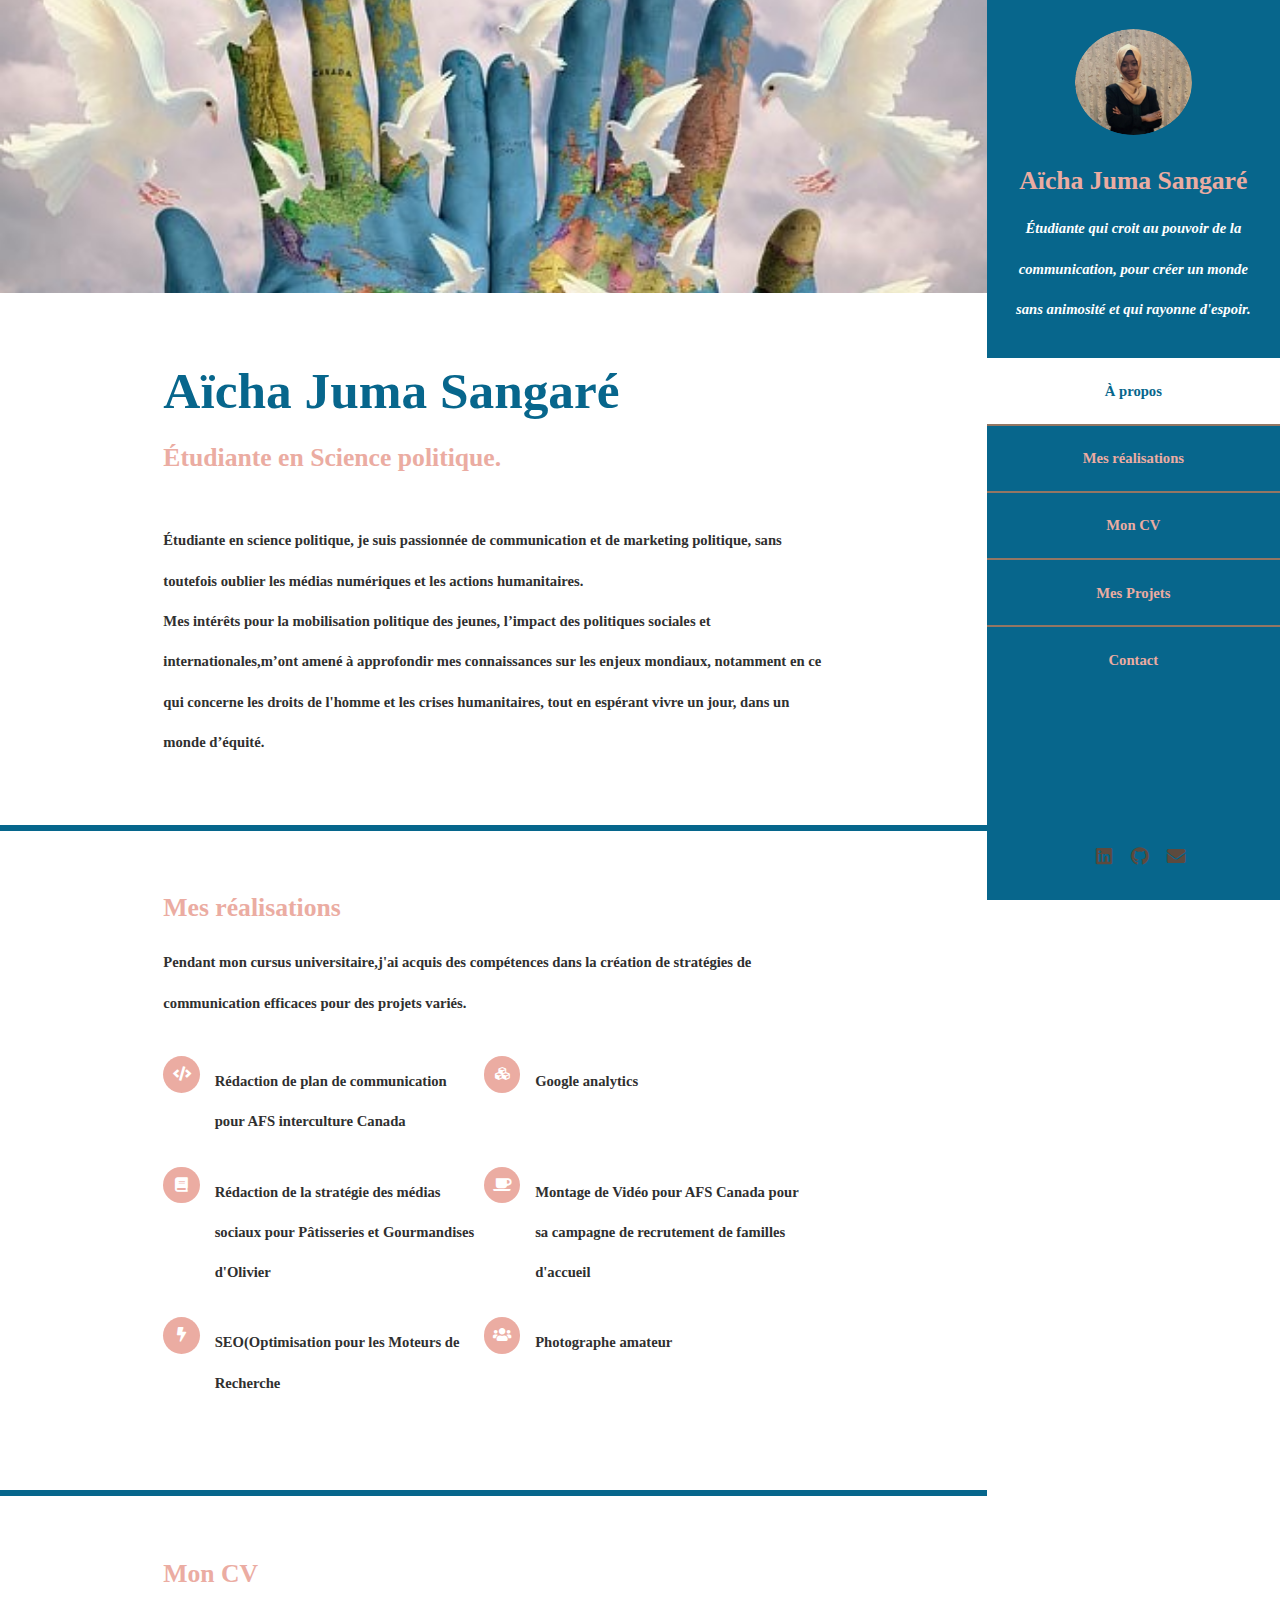
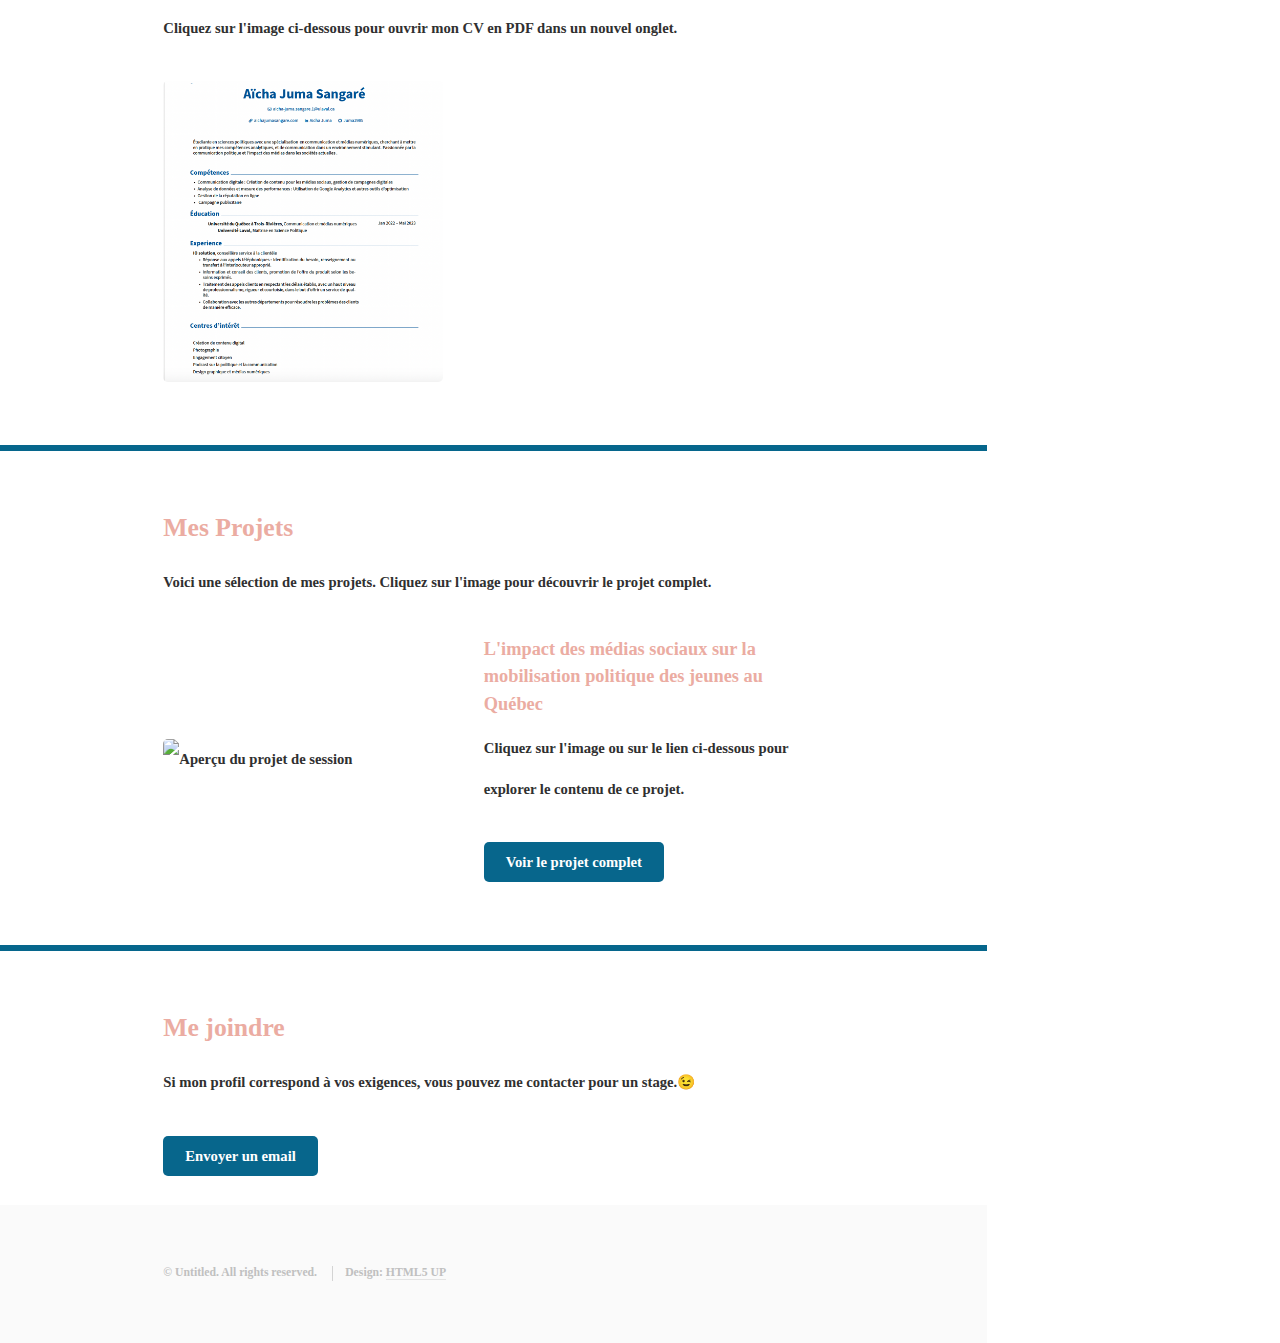
==== index.html @ 976abaf6 "Mise à jour" ====
<!doctype html>
<!--
	Read Only by HTML5 UP
	html5up.net | @ajlkn
	Free for personal and commercial use under the CCA 3.0 license (html5up.net/license)
-->
<html>
  <head>
    <title>Aïcha Juma</title>
    <meta charset="utf-8" />
    <meta
      name="viewport"
      content="width=device-width, initial-scale=1, user-scalable=no"
    />
    <link rel="stylesheet" href="assets/css/main.css" />
  </head>
  <body class="is-preload">
    <!-- Header -->
    <section id="header">
      <header>
        <span class="image avatar"><img src="images/Aicha.jpg"/>
         </span>

        <h1 id="logo"><a href="#">Aïcha Juma Sangaré</a></h1>
        <p>
          Étudiante qui croit au pouvoir de la communication, pour créer un monde sans animosité et qui rayonne d'espoir.<br />
          
        </p>
      </header>
      <nav id="nav">
        <ul>
          <li><a href="#one" class="active">À propos</a></li>
          <li><a href="#two">Mes réalisations</a></li>
          <li><a href="#three">Mon CV</a></li>
          <li><a href="#projets">Mes Projets</a></li>
          <li><a href="#four">Contact</a></li>
        </ul>
      </nav>
      <footer>
        <ul class="icons">
          <li>
            <!-- Vous pouvez mettre en hyperlien vos reseaux sociaux en modifiant la valeur de href-->
            
          <li>
            <a href="http://linkedin.com/in/aicha-juma-349846164" class="icon brands fa-linkedin"
              ><span class="label">LinkedIn</span></a
            >
          </li>
          <li>
            <a href="https://github.com/Juma2985"class="icon brands fa-github"
              ><span class="label">Github</span></a
            >
          </li>
          <li>
            <a href="#" class="icon solid fa-envelope"
              ><span class="label">Email</span></a
            >
          </li>
        </ul>
      </footer>
    </section>

    <!-- Wrapper -->
    <div id="wrapper">
      <!-- Main -->
      <div id="main">
        <!-- One -->
        <section id="one">
          <div class="image main" data-position="center">
            <img src="images/espoir.jpg" alt="" />
          </div>
          <div class="container">
            <header class="major">
              <h2>Aïcha Juma Sangaré</h2>
              <p>Étudiante en Science politique.</p>
            </header>
            <p>
            Étudiante en science politique, je suis passionnée de communication et de marketing politique, sans toutefois oublier les médias numériques et les actions humanitaires.<br/>
          Mes intérêts pour la mobilisation politique des jeunes, l’impact des politiques sociales et internationales,m’ont amené à approfondir mes connaissances sur les enjeux mondiaux, notamment en ce qui concerne les droits de l'homme et les crises humanitaires, tout en espérant vivre un jour, dans un monde d’équité.
            
            </p>
          </div>
        </section>

        <!-- Two -->
        <section id="two">
          <div class="container">
            <h3>Mes réalisations</h3>
            <p>
              Pendant mon cursus universitaire,j'ai acquis des compétences dans la création de stratégies de communication efficaces pour des projets variés.
            </p>
            <ul class="feature-icons">
              <li class="icon solid fa-code">
                 Rédaction de plan de communication pour AFS interculture Canada
              </li>
              <li class="icon solid fa-cubes">
                Google analytics
              </li>
              <li class="icon solid fa-book">
                Rédaction de la stratégie des médias sociaux pour Pâtisseries et Gourmandises d'Olivier
              </li>
              <li class="icon solid fa-coffee"> Montage de Vidéo pour AFS Canada pour sa campagne de recrutement de familles d'accueil
              </li></li>
              <li class="icon solid fa-bolt">SEO(Optimisation pour les Moteurs de Recherche</li>
              <li class="icon solid fa-users">Photographe amateur</li>
            </ul>
          </div>
        </section>

        <!-- Three -->
        <section id="three">
          <div class="container">
            <h3>Mon CV</h3>
            <p>
            Cliquez sur l'image ci-dessous pour ouvrir mon CV en PDF dans un nouvel onglet.
            </p>
            <div class="features">
              <article>
                <a href="images/CV_aich.pdf" target="_blank" class="image"
                  ><img src="images/Cv.png"/>
                </a>
                <div class="inner">
                  <h4></h4>
                  <p>
                   </p> 
                </div>
              </article>
            </div>
          </div>
        </section>
        <!-- Mes projets -->
<section id="projets">
  <div class="container">
    <h3>Mes Projets</h3>
    <p>
      Voici une sélection de mes projets. Cliquez sur l'image pour découvrir le projet complet.
    </p>
    <div class="features">
      <article>
        <!-- Aperçu du projet en image -->
        <a href="projet_session/projet.html" class="image" target="_blank">
          <img src="projet_session/projet.png" alt="Aperçu du projet de session" />
        </a>
        <div class="inner">
          <h4>L'impact des médias sociaux sur la mobilisation politique des jeunes au Québec</h4>
          <p>
            Cliquez sur l'image ou sur le lien ci-dessous pour explorer le contenu de ce projet.
          </p>
          <!-- Lien direct vers le projet -->
          <p>
            <a href="projet_session/projet.html" target="_blank" class="button primary">
              Voir le projet complet
            </a>
          </p>
        </div>
      </article>
    </div>
  </div>
</section>
        

        <!-- Four -->
        <section id="four">
          <div class="container">
            <h3>Me joindre</h3>
            <p>
               Si mon profil correspond à vos exigences, vous pouvez me contacter pour un stage.😉
            </p>
            <div class="row gtr-uniform">
              <div class="col-12">
                <!-- Vous pouvez mettre votre email ici au lieu de your-email@example.com -->
                <a
                  href="mailto:aichajumasangare@outlook.com?subject=Sujet&body=Votre message ici."
                  class="button primary"
                >
                  Envoyer un email
                </a>
              </div>
            </div>
          </div>
        </section>
        <!-- Five -->
        <!-- -->
      </div>

      <!-- Footer -->
      <section id="footer">
        <div class="container">
          <ul class="copyright">
            <li>&copy; Untitled. All rights reserved.</li>
            <li>Design: <a href="http://html5up.net">HTML5 UP</a></li>
          </ul>
        </div>
      </section>
    </div>

    <!-- Scripts -->
    <script src="assets/js/jquery.min.js"></script>
    <script src="assets/js/jquery.scrollex.min.js"></script>
    <script src="assets/js/jquery.scrolly.min.js"></script>
    <script src="assets/js/browser.min.js"></script>
    <script src="assets/js/breakpoints.min.js"></script>
    <script src="assets/js/util.js"></script>
    <script src="assets/js/main.js"></script>
  </body>
</html>
---- assets/css/main.css ----
@import url("fontawesome-all.min.css");
@import url("https://fonts.googleapis.com/css?family=Lato:400,400italic,700,700italic|Source+Code+Pro:400");

/*
	Read Only by HTML5 UP
	html5up.net | @ajlkn
	Free for personal and commercial use under the CCA 3.0 license (html5up.net/license)
*/

html,
body,
div,
span,
applet,
object,
iframe,
h1,
h2,
h3,
h4,
h5,
h6,
p,
blockquote,
pre,
a,
abbr,
acronym,
address,
big,
cite,
code,
del,
dfn,
em,
img,
ins,
kbd,
q,
s,
samp,
small,
strike,
strong,
sub,
sup,
tt,
var,
b,
u,
i,
center,
dl,
dt,
dd,
ol,
ul,
li,
fieldset,
form,
label,
legend,
table,
caption,
tbody,
tfoot,
thead,
tr,
th,
td,
article,
aside,
canvas,
details,
embed,
figure,
figcaption,
footer,
header,
hgroup,
menu,
nav,
output,
ruby,
section,
summary,
time,
mark,
audio,
video {
  margin: 0;
  padding: 0;
  border: 0;
  font-size: 100%;
  font: inherit;
  vertical-align: baseline;
}

article,
aside,
details,
figcaption,
figure,
footer,
header,
hgroup,
menu,
nav,
section {
  display: block;
}

body {
  line-height: 1;
}

ol,
ul {
  list-style: none;
}

blockquote,
q {
  quotes: none;
}

blockquote:before,
blockquote:after,
q:before,
q:after {
  content: "";
  content: none;
}

table {
  border-collapse: collapse;
  border-spacing: 0;
}

body {
  -webkit-text-size-adjust: none;
}

mark {
  background-color: transparent;
  color: inherit;
}

input::-moz-focus-inner {
  border: 0;
  padding: 0;
}

input,
select,
textarea {
  -moz-appearance: none;
  -webkit-appearance: none;
  -ms-appearance: none;
  appearance: none;
}

/* Basic */

html {
  box-sizing: border-box;
}

*,
*:before,
*:after {
  box-sizing: inherit;
}

body {
  background: #fff;
}

body.is-preload *,
body.is-preload *:before,
body.is-preload *:after {
  -moz-animation: none !important;
  -webkit-animation: none !important;
  -ms-animation: none !important;
  animation: none !important;
  -moz-transition: none !important;
  -webkit-transition: none !important;
  -ms-transition: none !important;
  transition: none !important;
}

body,
input,
select,
textarea {
  color: #303030;
  font-family: "Tangerine", cursive;
  font-size: 36pt;
  font-weight: 900;
  line-height: 2.75em;
}


a {
  -moz-transition:
    color 0.2s ease-in-out,
    border-color 0.2s ease-in-out;
  -webkit-transition:
    color 0.2s ease-in-out,
    border-color 0.2s ease-in-out;
  -ms-transition:
    color 0.2s ease-in-out,
    border-color 0.2s ease-in-out;
  transition:
    color 0.2s ease-in-out,
    border-color 0.2s ease-in-out;
  border-bottom: solid 1px #e4e4e4;
  color: inherit;
  text-decoration: none;
}

a:hover {
  border-bottom-color: transparent;
  color: #07668c !important;
}

strong,
b {
  color: #777;
  font-weight: 700;
}

em,
i {
  font-style: italic;
}

p {
  margin: 0 0 2.25em 0;
}

h1,
h2,
h3,
h4,
h5,
h6 {
  color: #EBACA2;
  font-weight: 700;
  line-height: 1em;
  margin: 0 0 0.5625em 0;
}

h1 a,
h2 a,
h3 a,
h4 a,
h5 a,
h6 a {
  border: 0;
  color: inherit;
  text-decoration: none;
}

h2 {
  font-size: 2em;
  line-height: 1.5em;
}

h3 {
  font-size: 1.75em;
  line-height: 1.5em;
}

h4 {
  font-size: 1.25em;
  line-height: 1.5em;
}

h5 {
  font-size: 0.9em;
  line-height: 1.5em;
}

h6 {
  font-size: 0.7em;
  line-height: 1.5em;
}

sub {
  font-size: 0.8em;
  position: relative;
  top: 0.5em;
}

sup {
  font-size: 0.8em;
  position: relative;
  top: -0.5em;
}

hr {
  border: 0;
  border-bottom: solid 2px #f4f4f4;
  margin: 2.25em 0;
}

hr.major {
  margin: 3.375em 0;
}

blockquote {
  border-left: solid 8px #e4e4e4;
  font-style: italic;
  margin: 0 0 2.25em 0;
  padding: 0.5em 0 0.5em 2em;
}

code {
  background: #555;
  border-radius: 5px;
  color: #fff;
  font-family: "Source Code Pro", monospace;
  font-size: 0.9em;
  margin: 0 0.25em;
  padding: 0.25em 0.65em;
}

pre {
  font-family: "Source Code Pro", monospace;
  font-size: 0.9em;
  margin: 0 0 2.25em 0;
}

pre code {
  -webkit-overflow-scrolling: touch;
  display: block;
  line-height: 1.5em;
  overflow-x: auto;
  padding: 1em 1.5em;
}

.align-left {
  text-align: left;
}

.align-center {
  text-align: center;
}

.align-right {
  text-align: right;
}

/* Row */

.row {
  display: flex;
  flex-wrap: wrap;
  box-sizing: border-box;
  align-items: stretch;
}

.row > * {
  box-sizing: border-box;
}

.row.gtr-uniform > * > :last-child {
  margin-bottom: 0;
}

.row.aln-left {
  justify-content: flex-start;
}

.row.aln-center {
  justify-content: center;
}

.row.aln-right {
  justify-content: flex-end;
}

.row.aln-top {
  align-items: flex-start;
}

.row.aln-middle {
  align-items: center;
}

.row.aln-bottom {
  align-items: flex-end;
}

.row > .imp {
  order: -1;
}

.row > .col-1 {
  width: 8.33333%;
}

.row > .off-1 {
  margin-left: 8.33333%;
}

.row > .col-2 {
  width: 16.66667%;
}

.row > .off-2 {
  margin-left: 16.66667%;
}

.row > .col-3 {
  width: 25%;
}

.row > .off-3 {
  margin-left: 25%;
}

.row > .col-4 {
  width: 33.33333%;
}

.row > .off-4 {
  margin-left: 33.33333%;
}

.row > .col-5 {
  width: 41.66667%;
}

.row > .off-5 {
  margin-left: 41.66667%;
}

.row > .col-6 {
  width: 50%;
}

.row > .off-6 {
  margin-left: 50%;
}

.row > .col-7 {
  width: 58.33333%;
}

.row > .off-7 {
  margin-left: 58.33333%;
}

.row > .col-8 {
  width: 66.66667%;
}

.row > .off-8 {
  margin-left: 66.66667%;
}

.row > .col-9 {
  width: 75%;
}

.row > .off-9 {
  margin-left: 75%;
}

.row > .col-10 {
  width: 83.33333%;
}

.row > .off-10 {
  margin-left: 83.33333%;
}

.row > .col-11 {
  width: 91.66667%;
}

.row > .off-11 {
  margin-left: 91.66667%;
}

.row > .col-12 {
  width: 100%;
}

.row > .off-12 {
  margin-left: 100%;
}

.row.gtr-0 {
  margin-top: 0;
  margin-left: 0em;
}

.row.gtr-0 > * {
  padding: 0 0 0 0em;
}

.row.gtr-0.gtr-uniform {
  margin-top: 0em;
}

.row.gtr-0.gtr-uniform > * {
  padding-top: 0em;
}

.row.gtr-25 {
  margin-top: 0;
  margin-left: -0.5em;
}

.row.gtr-25 > * {
  padding: 0 0 0 0.5em;
}

.row.gtr-25.gtr-uniform {
  margin-top: -0.5em;
}

.row.gtr-25.gtr-uniform > * {
  padding-top: 0.5em;
}

.row.gtr-50 {
  margin-top: 0;
  margin-left: -1em;
}

.row.gtr-50 > * {
  padding: 0 0 0 1em;
}

.row.gtr-50.gtr-uniform {
  margin-top: -1em;
}

.row.gtr-50.gtr-uniform > * {
  padding-top: 1em;
}

.row {
  margin-top: 0;
  margin-left: -2em;
}

.row > * {
  padding: 0 0 0 2em;
}

.row.gtr-uniform {
  margin-top: -2em;
}

.row.gtr-uniform > * {
  padding-top: 2em;
}

.row.gtr-150 {
  margin-top: 0;
  margin-left: -3em;
}

.row.gtr-150 > * {
  padding: 0 0 0 3em;
}

.row.gtr-150.gtr-uniform {
  margin-top: -3em;
}

.row.gtr-150.gtr-uniform > * {
  padding-top: 3em;
}

.row.gtr-200 {
  margin-top: 0;
  margin-left: -4em;
}

.row.gtr-200 > * {
  padding: 0 0 0 4em;
}

.row.gtr-200.gtr-uniform {
  margin-top: -4em;
}

.row.gtr-200.gtr-uniform > * {
  padding-top: 4em;
}

@media screen and (max-width: 1680px) {
  .row {
    display: flex;
    flex-wrap: wrap;
    box-sizing: border-box;
    align-items: stretch;
  }

  .row > * {
    box-sizing: border-box;
  }

  .row.gtr-uniform > * > :last-child {
    margin-bottom: 0;
  }

  .row.aln-left {
    justify-content: flex-start;
  }

  .row.aln-center {
    justify-content: center;
  }

  .row.aln-right {
    justify-content: flex-end;
  }

  .row.aln-top {
    align-items: flex-start;
  }

  .row.aln-middle {
    align-items: center;
  }

  .row.aln-bottom {
    align-items: flex-end;
  }

  .row > .imp-xlarge {
    order: -1;
  }

  .row > .col-1-xlarge {
    width: 8.33333%;
  }

  .row > .off-1-xlarge {
    margin-left: 8.33333%;
  }

  .row > .col-2-xlarge {
    width: 16.66667%;
  }

  .row > .off-2-xlarge {
    margin-left: 16.66667%;
  }

  .row > .col-3-xlarge {
    width: 25%;
  }

  .row > .off-3-xlarge {
    margin-left: 25%;
  }

  .row > .col-4-xlarge {
    width: 33.33333%;
  }

  .row > .off-4-xlarge {
    margin-left: 33.33333%;
  }

  .row > .col-5-xlarge {
    width: 41.66667%;
  }

  .row > .off-5-xlarge {
    margin-left: 41.66667%;
  }

  .row > .col-6-xlarge {
    width: 50%;
  }

  .row > .off-6-xlarge {
    margin-left: 50%;
  }

  .row > .col-7-xlarge {
    width: 58.33333%;
  }

  .row > .off-7-xlarge {
    margin-left: 58.33333%;
  }

  .row > .col-8-xlarge {
    width: 66.66667%;
  }

  .row > .off-8-xlarge {
    margin-left: 66.66667%;
  }

  .row > .col-9-xlarge {
    width: 75%;
  }

  .row > .off-9-xlarge {
    margin-left: 75%;
  }

  .row > .col-10-xlarge {
    width: 83.33333%;
  }

  .row > .off-10-xlarge {
    margin-left: 83.33333%;
  }

  .row > .col-11-xlarge {
    width: 91.66667%;
  }

  .row > .off-11-xlarge {
    margin-left: 91.66667%;
  }

  .row > .col-12-xlarge {
    width: 100%;
  }

  .row > .off-12-xlarge {
    margin-left: 100%;
  }

  .row.gtr-0 {
    margin-top: 0;
    margin-left: 0em;
  }

  .row.gtr-0 > * {
    padding: 0 0 0 0em;
  }

  .row.gtr-0.gtr-uniform {
    margin-top: 0em;
  }

  .row.gtr-0.gtr-uniform > * {
    padding-top: 0em;
  }

  .row.gtr-25 {
    margin-top: 0;
    margin-left: -0.5em;
  }

  .row.gtr-25 > * {
    padding: 0 0 0 0.5em;
  }

  .row.gtr-25.gtr-uniform {
    margin-top: -0.5em;
  }

  .row.gtr-25.gtr-uniform > * {
    padding-top: 0.5em;
  }

  .row.gtr-50 {
    margin-top: 0;
    margin-left: -1em;
  }

  .row.gtr-50 > * {
    padding: 0 0 0 1em;
  }

  .row.gtr-50.gtr-uniform {
    margin-top: -1em;
  }

  .row.gtr-50.gtr-uniform > * {
    padding-top: 1em;
  }

  .row {
    margin-top: 0;
    margin-left: -2em;
  }

  .row > * {
    padding: 0 0 0 2em;
  }

  .row.gtr-uniform {
    margin-top: -2em;
  }

  .row.gtr-uniform > * {
    padding-top: 2em;
  }

  .row.gtr-150 {
    margin-top: 0;
    margin-left: -3em;
  }

  .row.gtr-150 > * {
    padding: 0 0 0 3em;
  }

  .row.gtr-150.gtr-uniform {
    margin-top: -3em;
  }

  .row.gtr-150.gtr-uniform > * {
    padding-top: 3em;
  }

  .row.gtr-200 {
    margin-top: 0;
    margin-left: -4em;
  }

  .row.gtr-200 > * {
    padding: 0 0 0 4em;
  }

  .row.gtr-200.gtr-uniform {
    margin-top: -4em;
  }

  .row.gtr-200.gtr-uniform > * {
    padding-top: 4em;
  }
}

@media screen and (max-width: 1280px) {
  .row {
    display: flex;
    flex-wrap: wrap;
    box-sizing: border-box;
    align-items: stretch;
  }

  .row > * {
    box-sizing: border-box;
  }

  .row.gtr-uniform > * > :last-child {
    margin-bottom: 0;
  }

  .row.aln-left {
    justify-content: flex-start;
  }

  .row.aln-center {
    justify-content: center;
  }

  .row.aln-right {
    justify-content: flex-end;
  }

  .row.aln-top {
    align-items: flex-start;
  }

  .row.aln-middle {
    align-items: center;
  }

  .row.aln-bottom {
    align-items: flex-end;
  }

  .row > .imp-large {
    order: -1;
  }

  .row > .col-1-large {
    width: 8.33333%;
  }

  .row > .off-1-large {
    margin-left: 8.33333%;
  }

  .row > .col-2-large {
    width: 16.66667%;
  }

  .row > .off-2-large {
    margin-left: 16.66667%;
  }

  .row > .col-3-large {
    width: 25%;
  }

  .row > .off-3-large {
    margin-left: 25%;
  }

  .row > .col-4-large {
    width: 33.33333%;
  }

  .row > .off-4-large {
    margin-left: 33.33333%;
  }

  .row > .col-5-large {
    width: 41.66667%;
  }

  .row > .off-5-large {
    margin-left: 41.66667%;
  }

  .row > .col-6-large {
    width: 50%;
  }

  .row > .off-6-large {
    margin-left: 50%;
  }

  .row > .col-7-large {
    width: 58.33333%;
  }

  .row > .off-7-large {
    margin-left: 58.33333%;
  }

  .row > .col-8-large {
    width: 66.66667%;
  }

  .row > .off-8-large {
    margin-left: 66.66667%;
  }

  .row > .col-9-large {
    width: 75%;
  }

  .row > .off-9-large {
    margin-left: 75%;
  }

  .row > .col-10-large {
    width: 83.33333%;
  }

  .row > .off-10-large {
    margin-left: 83.33333%;
  }

  .row > .col-11-large {
    width: 91.66667%;
  }

  .row > .off-11-large {
    margin-left: 91.66667%;
  }

  .row > .col-12-large {
    width: 100%;
  }

  .row > .off-12-large {
    margin-left: 100%;
  }

  .row.gtr-0 {
    margin-top: 0;
    margin-left: 0em;
  }

  .row.gtr-0 > * {
    padding: 0 0 0 0em;
  }

  .row.gtr-0.gtr-uniform {
    margin-top: 0em;
  }

  .row.gtr-0.gtr-uniform > * {
    padding-top: 0em;
  }

  .row.gtr-25 {
    margin-top: 0;
    margin-left: -0.375em;
  }

  .row.gtr-25 > * {
    padding: 0 0 0 0.375em;
  }

  .row.gtr-25.gtr-uniform {
    margin-top: -0.375em;
  }

  .row.gtr-25.gtr-uniform > * {
    padding-top: 0.375em;
  }

  .row.gtr-50 {
    margin-top: 0;
    margin-left: -0.75em;
  }

  .row.gtr-50 > * {
    padding: 0 0 0 0.75em;
  }

  .row.gtr-50.gtr-uniform {
    margin-top: -0.75em;
  }

  .row.gtr-50.gtr-uniform > * {
    padding-top: 0.75em;
  }

  .row {
    margin-top: 0;
    margin-left: -1.5em;
  }

  .row > * {
    padding: 0 0 0 1.5em;
  }

  .row.gtr-uniform {
    margin-top: -1.5em;
  }

  .row.gtr-uniform > * {
    padding-top: 1.5em;
  }

  .row.gtr-150 {
    margin-top: 0;
    margin-left: -2.25em;
  }

  .row.gtr-150 > * {
    padding: 0 0 0 2.25em;
  }

  .row.gtr-150.gtr-uniform {
    margin-top: -2.25em;
  }

  .row.gtr-150.gtr-uniform > * {
    padding-top: 2.25em;
  }

  .row.gtr-200 {
    margin-top: 0;
    margin-left: -3em;
  }

  .row.gtr-200 > * {
    padding: 0 0 0 3em;
  }

  .row.gtr-200.gtr-uniform {
    margin-top: -3em;
  }

  .row.gtr-200.gtr-uniform > * {
    padding-top: 3em;
  }
}

@media screen and (max-width: 1024px) {
  .row {
    display: flex;
    flex-wrap: wrap;
    box-sizing: border-box;
    align-items: stretch;
  }

  .row > * {
    box-sizing: border-box;
  }

  .row.gtr-uniform > * > :last-child {
    margin-bottom: 0;
  }

  .row.aln-left {
    justify-content: flex-start;
  }

  .row.aln-center {
    justify-content: center;
  }

  .row.aln-right {
    justify-content: flex-end;
  }

  .row.aln-top {
    align-items: flex-start;
  }

  .row.aln-middle {
    align-items: center;
  }

  .row.aln-bottom {
    align-items: flex-end;
  }

  .row > .imp-medium {
    order: -1;
  }

  .row > .col-1-medium {
    width: 8.33333%;
  }

  .row > .off-1-medium {
    margin-left: 8.33333%;
  }

  .row > .col-2-medium {
    width: 16.66667%;
  }

  .row > .off-2-medium {
    margin-left: 16.66667%;
  }

  .row > .col-3-medium {
    width: 25%;
  }

  .row > .off-3-medium {
    margin-left: 25%;
  }

  .row > .col-4-medium {
    width: 33.33333%;
  }

  .row > .off-4-medium {
    margin-left: 33.33333%;
  }

  .row > .col-5-medium {
    width: 41.66667%;
  }

  .row > .off-5-medium {
    margin-left: 41.66667%;
  }

  .row > .col-6-medium {
    width: 50%;
  }

  .row > .off-6-medium {
    margin-left: 50%;
  }

  .row > .col-7-medium {
    width: 58.33333%;
  }

  .row > .off-7-medium {
    margin-left: 58.33333%;
  }

  .row > .col-8-medium {
    width: 66.66667%;
  }

  .row > .off-8-medium {
    margin-left: 66.66667%;
  }

  .row > .col-9-medium {
    width: 75%;
  }

  .row > .off-9-medium {
    margin-left: 75%;
  }

  .row > .col-10-medium {
    width: 83.33333%;
  }

  .row > .off-10-medium {
    margin-left: 83.33333%;
  }

  .row > .col-11-medium {
    width: 91.66667%;
  }

  .row > .off-11-medium {
    margin-left: 91.66667%;
  }

  .row > .col-12-medium {
    width: 100%;
  }

  .row > .off-12-medium {
    margin-left: 100%;
  }

  .row.gtr-0 {
    margin-top: 0;
    margin-left: 0em;
  }

  .row.gtr-0 > * {
    padding: 0 0 0 0em;
  }

  .row.gtr-0.gtr-uniform {
    margin-top: 0em;
  }

  .row.gtr-0.gtr-uniform > * {
    padding-top: 0em;
  }

  .row.gtr-25 {
    margin-top: 0;
    margin-left: -0.375em;
  }

  .row.gtr-25 > * {
    padding: 0 0 0 0.375em;
  }

  .row.gtr-25.gtr-uniform {
    margin-top: -0.375em;
  }

  .row.gtr-25.gtr-uniform > * {
    padding-top: 0.375em;
  }

  .row.gtr-50 {
    margin-top: 0;
    margin-left: -0.75em;
  }

  .row.gtr-50 > * {
    padding: 0 0 0 0.75em;
  }

  .row.gtr-50.gtr-uniform {
    margin-top: -0.75em;
  }

  .row.gtr-50.gtr-uniform > * {
    padding-top: 0.75em;
  }

  .row {
    margin-top: 0;
    margin-left: -1.5em;
  }

  .row > * {
    padding: 0 0 0 1.5em;
  }

  .row.gtr-uniform {
    margin-top: -1.5em;
  }

  .row.gtr-uniform > * {
    padding-top: 1.5em;
  }

  .row.gtr-150 {
    margin-top: 0;
    margin-left: -2.25em;
  }

  .row.gtr-150 > * {
    padding: 0 0 0 2.25em;
  }

  .row.gtr-150.gtr-uniform {
    margin-top: -2.25em;
  }

  .row.gtr-150.gtr-uniform > * {
    padding-top: 2.25em;
  }

  .row.gtr-200 {
    margin-top: 0;
    margin-left: -3em;
  }

  .row.gtr-200 > * {
    padding: 0 0 0 3em;
  }

  .row.gtr-200.gtr-uniform {
    margin-top: -3em;
  }

  .row.gtr-200.gtr-uniform > * {
    padding-top: 3em;
  }
}

@media screen and (max-width: 736px) {
  .row {
    display: flex;
    flex-wrap: wrap;
    box-sizing: border-box;
    align-items: stretch;
  }

  .row > * {
    box-sizing: border-box;
  }

  .row.gtr-uniform > * > :last-child {
    margin-bottom: 0;
  }

  .row.aln-left {
    justify-content: flex-start;
  }

  .row.aln-center {
    justify-content: center;
  }

  .row.aln-right {
    justify-content: flex-end;
  }

  .row.aln-top {
    align-items: flex-start;
  }

  .row.aln-middle {
    align-items: center;
  }

  .row.aln-bottom {
    align-items: flex-end;
  }

  .row > .imp-small {
    order: -1;
  }

  .row > .col-1-small {
    width: 8.33333%;
  }

  .row > .off-1-small {
    margin-left: 8.33333%;
  }

  .row > .col-2-small {
    width: 16.66667%;
  }

  .row > .off-2-small {
    margin-left: 16.66667%;
  }

  .row > .col-3-small {
    width: 25%;
  }

  .row > .off-3-small {
    margin-left: 25%;
  }

  .row > .col-4-small {
    width: 33.33333%;
  }

  .row > .off-4-small {
    margin-left: 33.33333%;
  }

  .row > .col-5-small {
    width: 41.66667%;
  }

  .row > .off-5-small {
    margin-left: 41.66667%;
  }

  .row > .col-6-small {
    width: 50%;
  }

  .row > .off-6-small {
    margin-left: 50%;
  }

  .row > .col-7-small {
    width: 58.33333%;
  }

  .row > .off-7-small {
    margin-left: 58.33333%;
  }

  .row > .col-8-small {
    width: 66.66667%;
  }

  .row > .off-8-small {
    margin-left: 66.66667%;
  }

  .row > .col-9-small {
    width: 75%;
  }

  .row > .off-9-small {
    margin-left: 75%;
  }

  .row > .col-10-small {
    width: 83.33333%;
  }

  .row > .off-10-small {
    margin-left: 83.33333%;
  }

  .row > .col-11-small {
    width: 91.66667%;
  }

  .row > .off-11-small {
    margin-left: 91.66667%;
  }

  .row > .col-12-small {
    width: 100%;
  }

  .row > .off-12-small {
    margin-left: 100%;
  }

  .row.gtr-0 {
    margin-top: 0;
    margin-left: 0em;
  }

  .row.gtr-0 > * {
    padding: 0 0 0 0em;
  }

  .row.gtr-0.gtr-uniform {
    margin-top: 0em;
  }

  .row.gtr-0.gtr-uniform > * {
    padding-top: 0em;
  }

  .row.gtr-25 {
    margin-top: 0;
    margin-left: -0.3125em;
  }

  .row.gtr-25 > * {
    padding: 0 0 0 0.3125em;
  }

  .row.gtr-25.gtr-uniform {
    margin-top: -0.3125em;
  }

  .row.gtr-25.gtr-uniform > * {
    padding-top: 0.3125em;
  }

  .row.gtr-50 {
    margin-top: 0;
    margin-left: -0.625em;
  }

  .row.gtr-50 > * {
    padding: 0 0 0 0.625em;
  }

  .row.gtr-50.gtr-uniform {
    margin-top: -0.625em;
  }

  .row.gtr-50.gtr-uniform > * {
    padding-top: 0.625em;
  }

  .row {
    margin-top: 0;
    margin-left: -1.25em;
  }

  .row > * {
    padding: 0 0 0 1.25em;
  }

  .row.gtr-uniform {
    margin-top: -1.25em;
  }

  .row.gtr-uniform > * {
    padding-top: 1.25em;
  }

  .row.gtr-150 {
    margin-top: 0;
    margin-left: -1.875em;
  }

  .row.gtr-150 > * {
    padding: 0 0 0 1.875em;
  }

  .row.gtr-150.gtr-uniform {
    margin-top: -1.875em;
  }

  .row.gtr-150.gtr-uniform > * {
    padding-top: 1.875em;
  }

  .row.gtr-200 {
    margin-top: 0;
    margin-left: -2.5em;
  }

  .row.gtr-200 > * {
    padding: 0 0 0 2.5em;
  }

  .row.gtr-200.gtr-uniform {
    margin-top: -2.5em;
  }

  .row.gtr-200.gtr-uniform > * {
    padding-top: 2.5em;
  }
}

@media screen and (max-width: 480px) {
  .row {
    display: flex;
    flex-wrap: wrap;
    box-sizing: border-box;
    align-items: stretch;
  }

  .row > * {
    box-sizing: border-box;
  }

  .row.gtr-uniform > * > :last-child {
    margin-bottom: 0;
  }

  .row.aln-left {
    justify-content: flex-start;
  }

  .row.aln-center {
    justify-content: center;
  }

  .row.aln-right {
    justify-content: flex-end;
  }

  .row.aln-top {
    align-items: flex-start;
  }

  .row.aln-middle {
    align-items: center;
  }

  .row.aln-bottom {
    align-items: flex-end;
  }

  .row > .imp-xsmall {
    order: -1;
  }

  .row > .col-1-xsmall {
    width: 8.33333%;
  }

  .row > .off-1-xsmall {
    margin-left: 8.33333%;
  }

  .row > .col-2-xsmall {
    width: 16.66667%;
  }

  .row > .off-2-xsmall {
    margin-left: 16.66667%;
  }

  .row > .col-3-xsmall {
    width: 25%;
  }

  .row > .off-3-xsmall {
    margin-left: 25%;
  }

  .row > .col-4-xsmall {
    width: 33.33333%;
  }

  .row > .off-4-xsmall {
    margin-left: 33.33333%;
  }

  .row > .col-5-xsmall {
    width: 41.66667%;
  }

  .row > .off-5-xsmall {
    margin-left: 41.66667%;
  }

  .row > .col-6-xsmall {
    width: 50%;
  }

  .row > .off-6-xsmall {
    margin-left: 50%;
  }

  .row > .col-7-xsmall {
    width: 58.33333%;
  }

  .row > .off-7-xsmall {
    margin-left: 58.33333%;
  }

  .row > .col-8-xsmall {
    width: 66.66667%;
  }

  .row > .off-8-xsmall {
    margin-left: 66.66667%;
  }

  .row > .col-9-xsmall {
    width: 75%;
  }

  .row > .off-9-xsmall {
    margin-left: 75%;
  }

  .row > .col-10-xsmall {
    width: 83.33333%;
  }

  .row > .off-10-xsmall {
    margin-left: 83.33333%;
  }

  .row > .col-11-xsmall {
    width: 91.66667%;
  }

  .row > .off-11-xsmall {
    margin-left: 91.66667%;
  }

  .row > .col-12-xsmall {
    width: 100%;
  }

  .row > .off-12-xsmall {
    margin-left: 100%;
  }

  .row.gtr-0 {
    margin-top: 0;
    margin-left: 0em;
  }

  .row.gtr-0 > * {
    padding: 0 0 0 0em;
  }

  .row.gtr-0.gtr-uniform {
    margin-top: 0em;
  }

  .row.gtr-0.gtr-uniform > * {
    padding-top: 0em;
  }

  .row.gtr-25 {
    margin-top: 0;
    margin-left: -0.3125em;
  }

  .row.gtr-25 > * {
    padding: 0 0 0 0.3125em;
  }

  .row.gtr-25.gtr-uniform {
    margin-top: -0.3125em;
  }

  .row.gtr-25.gtr-uniform > * {
    padding-top: 0.3125em;
  }

  .row.gtr-50 {
    margin-top: 0;
    margin-left: -0.625em;
  }

  .row.gtr-50 > * {
    padding: 0 0 0 0.625em;
  }

  .row.gtr-50.gtr-uniform {
    margin-top: -0.625em;
  }

  .row.gtr-50.gtr-uniform > * {
    padding-top: 0.625em;
  }

  .row {
    margin-top: 0;
    margin-left: -1.25em;
  }

  .row > * {
    padding: 0 0 0 1.25em;
  }

  .row.gtr-uniform {
    margin-top: -1.25em;
  }

  .row.gtr-uniform > * {
    padding-top: 1.25em;
  }

  .row.gtr-150 {
    margin-top: 0;
    margin-left: -1.875em;
  }

  .row.gtr-150 > * {
    padding: 0 0 0 1.875em;
  }

  .row.gtr-150.gtr-uniform {
    margin-top: -1.875em;
  }

  .row.gtr-150.gtr-uniform > * {
    padding-top: 1.875em;
  }

  .row.gtr-200 {
    margin-top: 0;
    margin-left: -2.5em;
  }

  .row.gtr-200 > * {
    padding: 0 0 0 2.5em;
  }

  .row.gtr-200.gtr-uniform {
    margin-top: -2.5em;
  }

  .row.gtr-200.gtr-uniform > * {
    padding-top: 2.5em;
  }
}

/* Container */

.container {
  margin: 0 auto;
  max-width: calc(100% - 4.5em);
  width: 45em;
}

.container.xsmall {
  width: 11.25em;
}

.container.small {
  width: 22.5em;
}

.container.medium {
  width: 33.75em;
}

.container.large {
  width: 56.25em;
}

.container.xlarge {
  width: 67.5em;
}

.container.max {
  width: 100%;
}

@media screen and (max-width: 1024px) {
  .container {
    width: 100% !important;
  }
}

@media screen and (max-width: 480px) {
  .container {
    max-width: calc(100% - 3.375em);
  }
}

/* Section/Article */

section.special,
article.special {
  text-align: center;
}

header p {
  color: #aaa;
  position: relative;
  margin: 0 0 1.6875em 0;
}

header h2 + p {
  font-size: 1.25em;
  margin-top: -0.5em;
  line-height: 1.5em;
}

header h3 + p {
  font-size: 1.1em;
  margin-top: -0.35em;
  line-height: 1.5em;
}

header h4 + p,
header h5 + p,
header h6 + p {
  font-size: 0.9em;
  margin-top: -0.25em;
  line-height: 1.5em;
}

header.major h2 {
  color: #07668c;
  font-size: 3.5em;
}

header.major h2 + p {
  color: #EBACA2;
  font-size: 1.75em;
  font-weight: 700;
  margin-top: -0.75em;
}

/* Form */

form {
  margin: 0 0 2.25em 0;
}

label {
  color: #777;
  display: block;
  font-size: 0.9em;
  font-weight: 700;
  margin: 0 0 1.125em 0;
}

input::-moz-focus-inner {
  border: 0;
  padding: 0;
}

input[type="text"],
input[type="password"],
input[type="email"],
select,
textarea {
  -moz-appearance: none;
  -webkit-appearance: none;
  -ms-appearance: none;
  appearance: none;
  border-radius: 5px;
  border: none;
  border: solid 2px #e4e4e4;
  color: inherit;
  display: block;
  outline: 0;
  padding: 0 1em;
  text-decoration: none;
  width: 100%;
}

input[type="text"]:invalid,
input[type="password"]:invalid,
input[type="email"]:invalid,
select:invalid,
textarea:invalid {
  box-shadow: none;
}

input[type="text"]:focus,
input[type="password"]:focus,
input[type="email"]:focus,
select:focus,
textarea:focus {
  border-color: #07668c;
}

select {
  background-image: url("data:image/svg+xml;charset=utf8,%3Csvg xmlns='http://www.w3.org/2000/svg' width='40' height='40' preserveAspectRatio='none' viewBox='0 0 40 40'%3E%3Cpath d='M9.4,12.3l10.4,10.4l10.4-10.4c0.2-0.2,0.5-0.4,0.9-0.4c0.3,0,0.6,0.1,0.9,0.4l3.3,3.3c0.2,0.2,0.4,0.5,0.4,0.9 c0,0.4-0.1,0.6-0.4,0.9L20.7,31.9c-0.2,0.2-0.5,0.4-0.9,0.4c-0.3,0-0.6-0.1-0.9-0.4L4.3,17.3c-0.2-0.2-0.4-0.5-0.4-0.9 c0-0.4,0.1-0.6,0.4-0.9l3.3-3.3c0.2-0.2,0.5-0.4,0.9-0.4S9.1,12.1,9.4,12.3z' fill='%23e4e4e4' /%3E%3C/svg%3E");
  background-size: 1.25em;
  background-repeat: no-repeat;
  background-position: calc(100% - 1em) center;
  height: 2.75em;
  padding-right: 2.75em;
  text-overflow: ellipsis;
}

select option {
  color: #777;
  background: #fff;
}

select:focus::-ms-value {
  background-color: transparent;
}

select::-ms-expand {
  display: none;
}

input[type="text"],
input[type="password"],
input[type="email"],
select {
  height: 2.75em;
}

textarea {
  padding: 0.75em 1em;
}

input[type="checkbox"],
input[type="radio"] {
  -moz-appearance: none;
  -webkit-appearance: none;
  -ms-appearance: none;
  appearance: none;
  display: block;
  float: left;
  margin-right: -2em;
  opacity: 0;
  width: 1em;
  z-index: -1;
}

input[type="checkbox"] + label,
input[type="radio"] + label {
  text-decoration: none;
  color: #888;
  cursor: pointer;
  display: inline-block;
  font-size: 1em;
  font-weight: 400;
  padding-left: 2.4em;
  padding-right: 0.75em;
  position: relative;
}

input[type="checkbox"] + label:before,
input[type="radio"] + label:before {
  -moz-osx-font-smoothing: grayscale;
  -webkit-font-smoothing: antialiased;
  display: inline-block;
  font-style: normal;
  font-variant: normal;
  text-rendering: auto;
  line-height: 1;
  text-transform: none !important;
  font-family: "Font Awesome 5 Free";
  font-weight: 900;
}

input[type="checkbox"] + label:before,
input[type="radio"] + label:before {
  background: #fafafa;
  border-radius: 5px;
  border: solid 2px #e4e4e4;
  content: "";
  display: inline-block;
  font-size: 0.8em;
  height: 2.0625em;
  left: 0;
  line-height: 2.0625em;
  position: absolute;
  text-align: center;
  top: 0;
  width: 2.0625em;
}

input[type="checkbox"]:checked + label:before,
input[type="radio"]:checked + label:before {
  background: #989898;
  border-color: #989898;
  color: #ffffff;
  content: "\f00c";
}

input[type="checkbox"]:focus + label:before,
input[type="radio"]:focus + label:before {
  border-color: #07668c;
}

input[type="checkbox"] + label:before {
  border-radius: 5px;
}

input[type="radio"] + label:before {
  border-radius: 100%;
}

::-webkit-input-placeholder {
  color: #aaa !important;
  font-style: italic;
  opacity: 1;
}

:-moz-placeholder {
  color: #aaa !important;
  font-style: italic;
  opacity: 1;
}

::-moz-placeholder {
  color: #aaa !important;
  font-style: italic;
  opacity: 1;
}

:-ms-input-placeholder {
  color: #aaa !important;
  font-style: italic;
  opacity: 1;
}

/* Box */

.box {
  border-radius: 5px;
  border: solid 2px #e4e4e4;
  margin-bottom: 2.25em;
  padding: 1.5em;
}

.box > :last-child,
.box > :last-child > :last-child,
.box > :last-child > :last-child > :last-child {
  margin-bottom: 0;
}

.box.alt {
  border: 0;
  border-radius: 0;
  padding: 0;
}

/* Icon */

.icon {
  text-decoration: none;
  border-bottom: none;
  position: relative;
}

.icon:before {
  -moz-osx-font-smoothing: grayscale;
  -webkit-font-smoothing: antialiased;
  display: inline-block;
  font-style: normal;
  font-variant: normal;
  text-rendering: auto;
  line-height: 1;
  text-transform: none !important;
  font-family: "Font Awesome 5 Free";
  font-weight: 400;
}

.icon > .label {
  display: none;
}

.icon:before {
  line-height: inherit;
}

.icon.solid:before {
  font-weight: 900;
}

.icon.brands:before {
  font-family: "Font Awesome 5 Brands";
}

/* Image */

.image {
  border-radius: 5px;
  border: 0;
  display: inline-block;
  position: relative;
}

.image[data-position] img {
  -moz-object-fit: cover;
  -webkit-object-fit: cover;
  -ms-object-fit: cover;
  object-fit: cover;
  display: block;
  position: absolute;
  top: 0;
  left: 0;
  width: 100%;
  height: 100%;
}

.image[data-position="top left"] img {
  -moz-object-position: top left;
  -webkit-object-position: top left;
  -ms-object-position: top left;
  object-position: top left;
}

.image[data-position="top"] img {
  -moz-object-position: top;
  -webkit-object-position: top;
  -ms-object-position: top;
  object-position: top;
}

.image[data-position="top right"] img {
  -moz-object-position: top right;
  -webkit-object-position: top right;
  -ms-object-position: top right;
  object-position: top right;
}

.image[data-position="right"] img {
  -moz-object-position: right;
  -webkit-object-position: right;
  -ms-object-position: right;
  object-position: right;
}

.image[data-position="bottom right"] img {
  -moz-object-position: bottom right;
  -webkit-object-position: bottom right;
  -ms-object-position: bottom right;
  object-position: bottom right;
}

.image[data-position="bottom"] img {
  -moz-object-position: bottom;
  -webkit-object-position: bottom;
  -ms-object-position: bottom;
  object-position: bottom;
}

.image[data-position="bottom left"] img {
  -moz-object-position: bottom left;
  -webkit-object-position: bottom left;
  -ms-object-position: bottom left;
  object-position: bottom left;
}

.image[data-position="left"] img {
  -moz-object-position: left;
  -webkit-object-position: left;
  -ms-object-position: left;
  object-position: left;
}

.image[data-position="center"] img {
  -moz-object-position: center;
  -webkit-object-position: center;
  -ms-object-position: center;
  object-position: center;
}

.image[data-position="25% 25%"] img {
  -moz-object-position: 25% 25%;
  -webkit-object-position: 25% 25%;
  -ms-object-position: 25% 25%;
  object-position: 25% 25%;
}

.image[data-position="75% 25%"] img {
  -moz-object-position: 75% 25%;
  -webkit-object-position: 75% 25%;
  -ms-object-position: 75% 25%;
  object-position: 75% 25%;
}

.image[data-position="75% 75%"] img {
  -moz-object-position: 75% 75%;
  -webkit-object-position: 75% 75%;
  -ms-object-position: 75% 75%;
  object-position: 75% 75%;
}

.image[data-position="25% 75%"] img {
  -moz-object-position: 25% 75%;
  -webkit-object-position: 25% 75%;
  -ms-object-position: 25% 75%;
  object-position: 25% 75%;
}

.image img {
  border-radius: 5px;
  display: block;
}

.image.left {
  float: left;
  margin: 0 2.5em 2em 0;
  top: 0.25em;
}

.image.right {
  float: right;
  margin: 0 0 2em 2.5em;
  top: 0.25em;
}

.image.fit {
  display: block;
  margin: 0 0 2.25em 0;
  width: 100%;
}

.image.fit img {
  display: block;
  width: 100%;
}

.image.avatar {
  border-radius: 100%;
  overflow: hidden;
}

.image.avatar img {
  border-radius: 100%;
  display: block;
  width: 100%;
}

.image.main {
  display: block;
  height: 20em;
  border-radius: 0;
}

.image.main img {
  border-radius: 0;
}

/* List */

ol {
  list-style: decimal;
  margin: 0 0 2.25em 0;
  padding-left: 1.25em;
}

ol li {
  padding-left: 0.25em;
}

ul {
  list-style: disc;
  margin: 0 0 2.25em 0;
  padding-left: 1em;
}

ul li {
  padding-left: 0.5em;
}

ul.alt {
  list-style: none;
  padding-left: 0;
}

ul.alt li {
  border-top: solid 2px #f4f4f4;
  padding: 0.5em 0;
}

ul.alt li:first-child {
  border-top: 0;
  padding-top: 0;
}

dl {
  margin: 0 0 2.25em 0;
}

/* Actions */

ul.actions {
  display: -moz-flex;
  display: -webkit-flex;
  display: -ms-flex;
  display: flex;
  cursor: default;
  list-style: none;
  margin-left: -1.125em;
  padding-left: 0;
}

ul.actions li {
  padding: 0 0 0 1.125em;
  vertical-align: middle;
}

ul.actions.special {
  -moz-justify-content: center;
  -webkit-justify-content: center;
  -ms-justify-content: center;
  justify-content: center;
  width: 100%;
  margin-left: 0;
}

ul.actions.special li:first-child {
  padding-left: 0;
}

ul.actions.stacked {
  -moz-flex-direction: column;
  -webkit-flex-direction: column;
  -ms-flex-direction: column;
  flex-direction: column;
  margin-left: 0;
}

ul.actions.stacked li {
  padding: 1.125em 0 0 0;
}

ul.actions.stacked li:first-child {
  padding-top: 0;
}

ul.actions.fit {
  width: calc(100% + 1.125em);
}

ul.actions.fit li {
  -moz-flex-grow: 1;
  -webkit-flex-grow: 1;
  -ms-flex-grow: 1;
  flex-grow: 1;
  -moz-flex-shrink: 1;
  -webkit-flex-shrink: 1;
  -ms-flex-shrink: 1;
  flex-shrink: 1;
  width: 100%;
}

ul.actions.fit li > * {
  width: 100%;
}

ul.actions.fit.stacked {
  width: 100%;
}

@media screen and (max-width: 480px) {
  ul.actions:not(.fixed) {
    -moz-flex-direction: column;
    -webkit-flex-direction: column;
    -ms-flex-direction: column;
    flex-direction: column;
    margin-left: 0;
    width: 100% !important;
  }

  ul.actions:not(.fixed) li {
    -moz-flex-grow: 1;
    -webkit-flex-grow: 1;
    -ms-flex-grow: 1;
    flex-grow: 1;
    -moz-flex-shrink: 1;
    -webkit-flex-shrink: 1;
    -ms-flex-shrink: 1;
    flex-shrink: 1;
    padding: 1.125em 0 0 0;
    text-align: center;
    width: 100%;
  }

  ul.actions:not(.fixed) li > * {
    width: 100%;
  }

  ul.actions:not(.fixed) li:first-child {
    padding-top: 0;
  }

  ul.actions:not(.fixed) li input[type="submit"],
  ul.actions:not(.fixed) li input[type="reset"],
  ul.actions:not(.fixed) li input[type="button"],
  ul.actions:not(.fixed) li button,
  ul.actions:not(.fixed) li .button {
    width: 100%;
  }

  ul.actions:not(.fixed) li input[type="submit"].icon:before,
  ul.actions:not(.fixed) li input[type="reset"].icon:before,
  ul.actions:not(.fixed) li input[type="button"].icon:before,
  ul.actions:not(.fixed) li button.icon:before,
  ul.actions:not(.fixed) li .button.icon:before {
    margin-left: -0.5rem;
  }
}

/* Feature Icons */

ul.feature-icons {
  list-style: none;
  padding-left: 0;
}

ul.feature-icons li {
  text-decoration: none;
  display: inline-block;
  margin: 0 0 1.6875em 0;
  padding: 0.35em 0 0 3.5em;
  position: relative;
  vertical-align: top;
  width: 48%;
}

ul.feature-icons li:before {
  -moz-osx-font-smoothing: grayscale;
  -webkit-font-smoothing: antialiased;
  display: inline-block;
  font-style: normal;
  font-variant: normal;
  text-rendering: auto;
  line-height: 1;
  text-transform: none !important;
  font-family: "Font Awesome 5 Free";
  font-weight: 400;
}

ul.feature-icons li:before {
  background: #EBACA2;
  border-radius: 100%;
  color: #ffffff;
  display: block;
  height: 2.5em;
  left: 0;
  line-height: 2.5em;
  position: absolute;
  text-align: center;
  top: 0;
  width: 2.5em;
}

/* Icons */

ul.icons {
  cursor: default;
  list-style: none;
  padding-left: 0;
}

ul.icons li {
  display: inline-block;
  padding: 0 1em 0 0;
}

ul.icons li:last-child {
  padding-right: 0 !important;
}

ul.icons li .icon:before {
  font-size: 1.25em;
}

/* Table */

.table-wrapper {
  -webkit-overflow-scrolling: touch;
  overflow-x: auto;
}

table {
  margin: 0 0 2.25em 0;
  width: 100%;
}

table tbody tr {
  border: solid 2px #f4f4f4;
  border-left: 0;
  border-right: 0;
}

table tbody tr:nth-child(2n + 1) {
  background-color: #fafafa;
}

table td {
  padding: 0.75em 0.75em;
}

table th {
  color: #777;
  font-size: 0.9em;
  font-weight: 700;
  padding: 0 0.75em 0.75em 0.75em;
  text-align: left;
}

table thead {
  border-bottom: solid 4px #e4e4e4;
}

table tfoot {
  border-top: solid 4px #e4e4e4;
}

table.alt {
  border-collapse: separate;
}

table.alt tbody tr td {
  border: solid 2px #e4e4e4;
  border-left-width: 0;
  border-top-width: 0;
}

table.alt tbody tr td:first-child {
  border-left-width: 2px;
}

table.alt tbody tr:first-child td {
  border-top-width: 2px;
}

table.alt thead {
  border-bottom: 0;
}

table.alt tfoot {
  border-top: 0;
}

/* Button */

input[type="submit"],
input[type="reset"],
input[type="button"],
.button {
  -moz-appearance: none;
  -webkit-appearance: none;
  -ms-appearance: none;
  appearance: none;
  -moz-transition:
    background-color 0.2s ease-in-out,
    color 0.2s ease-in-out;
  -webkit-transition:
    background-color 0.2s ease-in-out,
    color 0.2s ease-in-out;
  -ms-transition:
    background-color 0.2s ease-in-out,
    color 0.2s ease-in-out;
  transition:
    background-color 0.2s ease-in-out,
    color 0.2s ease-in-out;
  background-color: #989898;
  border-radius: 5px;
  border: 0;
  color: #ffffff !important;
  cursor: pointer;
  display: inline-block;
  font-weight: 700;
  height: 2.75em;
  line-height: 2.75em;
  padding: 0 1.5em;
  text-align: center;
  text-decoration: none;
  white-space: nowrap;
}

input[type="submit"]:hover,
input[type="reset"]:hover,
input[type="button"]:hover,
.button:hover {
  background-color: #a5a5a5;
  color: #ffffff !important;
}

input[type="submit"]:active,
input[type="reset"]:active,
input[type="button"]:active,
.button:active {
  background-color: #8b8b8b;
}

input[type="submit"].icon,
input[type="reset"].icon,
input[type="button"].icon,
.button.icon {
  padding-left: 1.35em;
}

input[type="submit"].icon:before,
input[type="reset"].icon:before,
input[type="button"].icon:before,
.button.icon:before {
  margin-right: 0.5em;
}

input[type="submit"].fit,
input[type="reset"].fit,
input[type="button"].fit,
.button.fit {
  width: 100%;
}

input[type="submit"].small,
input[type="reset"].small,
input[type="button"].small,
.button.small {
  font-size: 0.8em;
}

input[type="submit"].large,
input[type="reset"].large,
input[type="button"].large,
.button.large {
  font-size: 1.35em;
}

input[type="submit"].alt,
input[type="reset"].alt,
input[type="button"].alt,
.button.alt {
  background-color: transparent;
  box-shadow: inset 0 0 0 2px #e4e4e4;
  color: #777 !important;
}

input[type="submit"].alt:hover,
input[type="reset"].alt:hover,
input[type="button"].alt:hover,
.button.alt:hover {
  background-color: #f4f4f4;
  color: #777 !important;
}

input[type="submit"].alt:active,
input[type="reset"].alt:active,
input[type="button"].alt:active,
.button.alt:active {
  background-color: #eaeaea;
}

input[type="submit"].alt.icon:before,
input[type="reset"].alt.icon:before,
input[type="button"].alt.icon:before,
.button.alt.icon:before {
  color: #aaa;
}

input[type="submit"].primary,
input[type="reset"].primary,
input[type="button"].primary,
.button.primary {
  background-color: #07668c;
  color: #ffffff !important;
}

input[type="submit"].primary:hover,
input[type="reset"].primary:hover,
input[type="button"].primary:hover,
.button.primary:hover {
  background-color: #5ed0b1;
}

input[type="submit"].primary:active,
input[type="reset"].primary:active,
input[type="button"].primary:active,
.button.primary:active {
  background-color: #39c29d;
}

input[type="submit"].disabled,
input[type="submit"]:disabled,
input[type="reset"].disabled,
input[type="reset"]:disabled,
input[type="button"].disabled,
input[type="button"]:disabled,
.button.disabled,
.button:disabled {
  background-color: #888 !important;
  box-shadow: inset 0 -0.15em 0 0 rgba(0, 0, 0, 0.15);
  color: #fff !important;
  cursor: default;
  opacity: 0.25;
}

/* Features */

.features article {
  border-top: solid 3px #f4f4f4;
  margin-bottom: 2.25em;
  padding-top: 2.25em;
}

.features article:first-child {
  border-top: 0;
  padding-top: 0;
}

.features article .image {
  display: inline-block;
  padding-right: 2.5em;
  vertical-align: middle;
  width: 48%;
}

.features article .image img {
  display: block;
  width: 100%;
}

.features article .inner {
  display: inline-block;
  vertical-align: middle;
  width: 50%;
}

.features article .inner > :last-child {
  margin-bottom: 0;
}

/* Header */

#header {
  display: -moz-flex;
  display: -webkit-flex;
  display: -ms-flex;
  display: flex;
  -moz-flex-direction: column;
  -webkit-flex-direction: column;
  -ms-flex-direction: column;
  flex-direction: column;
  -moz-justify-content: space-between;
  -webkit-justify-content: space-between;
  -ms-justify-content: space-between;
  justify-content: space-between;
  background: #07668c;
  color: #eadfd8;
  height: 100%;
  overflow-y: auto;
  position: fixed;
  text-align: center;
  top: 0;
  width: 23em;
  right: 0;
}

#header h1,
#header h2,
#header h3,
#header h4,
#header h5,
#header h6 {
  color: #ffffff;
}

#header h1 a,
#header h2 a,
#header h3 a,
#header h4 a,
#header h5 a,
#header h6 a {
  color: #EBACA2;
}

#header header p {
  color: #5c4a3e;
}

#header a {
  color: #eadfd8;
}

#header a:hover {
  color: #ffffff !important;
}

#header > header {
  -moz-flex-shrink: 0;
  -webkit-flex-shrink: 0;
  -ms-flex-shrink: 0;
  flex-shrink: 0;
  padding: 3em;
}

#header > header .avatar {
  display: block;
  margin: 0 auto 2.25em auto;
  width: 8em;
}

#header > header h1 {
  font-size: 1.75em;
  margin: 0;
}

#header > header p {
  color: #fff;
  font-style: italic;
  margin: 1em 0 0 0;
}

#header > footer {
  -moz-flex-shrink: 0;
  -webkit-flex-shrink: 0;
  -ms-flex-shrink: 0;
  flex-shrink: 0;
  bottom: 0;
  left: 0;
  padding: 2em;
  width: 100%;
}

#header > footer .icons {
  margin: 0;
}

#header > footer .icons li a {
  color: #5c4a3e;
}

#header > nav {
  -moz-flex-grow: 1;
  -webkit-flex-grow: 1;
  -ms-flex-grow: 1;
  flex-grow: 1;
}

#header > nav ul {
  list-style: none;
  margin: 0;
  padding: 0;
}

#header > nav ul li {
  border-top: solid 2px #937663;
  display: block;
  padding: 0;
}

#header > nav ul li a {
  -moz-transition: none;
  -webkit-transition: none;
  -ms-transition: none;
  transition: none;
  border: 0;
  color: #EBACA2 !important;
  display: block;
  padding: 0.85em 0;
  text-decoration: none;
}

#header > nav ul li a.active {
  background: #fff;
  color: #07668c !important;
}

#header > nav ul li:first-child {
  border-top: 0;
}

/* Wrapper */

#wrapper {
  background: #ffffff;
  padding-right: 23em;
}

/* Main */

#main > section {
  border-top: solid 6px #06668c;
}

#main > section > .container {
  padding: 6em 0 4em 0;
}

#main > section:first-child {
  border-top: 0;
}

/* Footer */

#footer {
  background: #fafafa;
  border-top: 0;
  color: #c0c0c0;
  overflow: hidden;
  padding: 4em 0 2em 0;
}

#footer .copyright {
  line-height: 1em;
  list-style: none;
  padding: 0;
}

#footer .copyright li {
  border-left: solid 1px #d4d4d4;
  display: inline-block;
  font-size: 0.8em;
  margin-left: 1em;
  padding-left: 1em;
}

#footer .copyright li:first-child {
  border-left: 0;
  margin-left: 0;
  padding-left: 0;
}

#footer .copyright li a {
  color: inherit;
}

/* XLarge */

@media screen and (max-width: 1680px) {
  /* Basic */

  body,
  input,
  select,
  textarea {
    font-size: 13pt;
  }

  /* Header */

  #header {
    width: 21em;
  }

  #header > header {
    padding: 2em;
  }

  #header > footer {
    padding: 1.5em;
  }

  /* Wrapper */

  #wrapper {
    padding-right: 21em;
  }

  /* Main */

  #main > section > .container {
    padding: 4em 0 2em 0;
  }
}

/* Large */

@media screen and (max-width: 1280px) {
  /* Basic */

  body,
  input,
  select,
  textarea {
    font-size: 11pt;
  }

  /* Header */

  #header {
    width: 20em;
  }

  /* Wrapper */

  #wrapper {
    padding-right: 20em;
  }
}

/* Medium */

#titleBar {
  display: none;
}

@media screen and (max-width: 1024px) {
  /* Basic */

  html,
  body {
    overflow-x: hidden;
  }

  body,
  input,
  select,
  textarea {
    font-size: 12pt;
  }

  /* Image */

  .image.left,
  .image.right {
    max-width: 40%;
  }

  .image.left img,
  .image.right img {
    width: 100%;
  }

  .image.main {
    height: 20em;
  }

  /* Header */

  #header {
    -moz-backface-visibility: hidden;
    -webkit-backface-visibility: hidden;
    -ms-backface-visibility: hidden;
    backface-visibility: hidden;
    -moz-transition: -moz-transform 0.5s ease;
    -webkit-transition: -webkit-transform 0.5s ease;
    -ms-transition: -ms-transform 0.5s ease;
    transition: transform 0.5s ease;
    display: block;
    height: 100%;
    overflow-y: auto;
    position: fixed;
    top: 0;
    width: 23em;
    z-index: 10002;
    -moz-transform: translateX(23em);
    -webkit-transform: translateX(23em);
    -ms-transform: translateX(23em);
    transform: translateX(23em);
    right: 0;
  }

  #header > footer {
    bottom: auto;
    left: auto;
    margin: 0.5em 0 0 0;
    position: relative;
    right: auto;
    top: auto;
  }

  /* Wrapper */

  #wrapper {
    -moz-backface-visibility: hidden;
    -webkit-backface-visibility: hidden;
    -ms-backface-visibility: hidden;
    backface-visibility: hidden;
    -moz-transition: -moz-transform 0.5s ease;
    -webkit-transition: -webkit-transform 0.5s ease;
    -ms-transition: -ms-transform 0.5s ease;
    transition: transform 0.5s ease;
    padding: 44px 0 1px 0;
  }

  /* Header Panel */

  #titleBar {
    -moz-backface-visibility: hidden;
    -webkit-backface-visibility: hidden;
    -ms-backface-visibility: hidden;
    backface-visibility: hidden;
    -moz-transition: -moz-transform 0.5s ease;
    -webkit-transition: -webkit-transform 0.5s ease;
    -ms-transition: -ms-transform 0.5s ease;
    transition: transform 0.5s ease;
    display: block;
    height: 44px;
    left: 0;
    position: fixed;
    top: 0;
    width: 100%;
    z-index: 10001;
    background: #222;
    color: #fff;
    min-width: 320px;
  }

  #titleBar .title {
    color: #fff;
    display: block;
    font-weight: 700;
    height: 44px;
    line-height: 44px;
    padding: 0 1em;
    width: 100%;
    text-align: left;
  }

  #titleBar .title a {
    border: 0;
    text-decoration: none;
  }

  #titleBar .toggle {
    text-decoration: none;
    height: 4em;
    position: absolute;
    top: 0;
    width: 6em;
    border: 0;
    outline: 0;
    right: 0;
  }

  #titleBar .toggle:before {
    -moz-osx-font-smoothing: grayscale;
    -webkit-font-smoothing: antialiased;
    display: inline-block;
    font-style: normal;
    font-variant: normal;
    text-rendering: auto;
    line-height: 1;
    text-transform: none !important;
    font-family: "Font Awesome 5 Free";
    font-weight: 900;
  }

  #titleBar .toggle:before {
    background: #07668c;
    color: #ffffff;
    content: "\f0c9";
    display: block;
    font-size: 18px;
    height: 44px;
    line-height: 44px;
    position: absolute;
    text-align: center;
    top: 0;
    width: 64px;
    right: 0;
  }

  body.header-visible #wrapper,
  body.header-visible #titleBar {
    -moz-transform: translateX(-23em);
    -webkit-transform: translateX(-23em);
    -ms-transform: translateX(-23em);
    transform: translateX(-23em);
  }

  body.header-visible #header {
    -moz-transform: translateX(0);
    -webkit-transform: translateX(0);
    -ms-transform: translateX(0);
    transform: translateX(0);
  }
}

/* Small */

@media screen and (max-width: 736px) {
  /* Basic */

  body,
  input,
  select,
  textarea {
    font-size: 12pt;
  }

  h1 br,
  h2 br,
  h3 br,
  h4 br,
  h5 br,
  h6 br {
    display: none;
  }

  h2 {
    font-size: 1.75em;
  }

  h3 {
    font-size: 1.5em;
  }

  h4 {
    font-size: 1em;
  }

  /* Image */

  .image.left {
    margin: 0 1.5em 1em 0;
  }

  .image.right {
    margin: 0 0 1em 1.5em;
  }

  .image.main {
    height: 12em;
  }

  /* Section/Article */

  header br {
    display: none;
  }

  header.major h2 {
    font-size: 2.5em;
  }

  header.major h2 + p {
    font-size: 1.5em;
  }

  /* Features */

  .features article .image {
    display: block;
    margin: 0 0 2.25em 0;
    padding-right: 0;
    width: 100%;
  }

  .features article .inner {
    display: block;
    width: 100%;
  }

  /* Header */

  #header {
    width: 17em;
    -moz-transform: translateX(17em);
    -webkit-transform: translateX(17em);
    -ms-transform: translateX(17em);
    transform: translateX(17em);
    right: 0;
  }

  #header > header {
    padding: 2em;
  }

  #header > header .avatar {
    margin: 0 auto 1.6875em auto;
    width: 6em;
  }

  #header > header h1 {
    font-size: 1.5em;
  }

  #header > header p {
    margin: 1em 0 0 0;
  }

  #header > footer {
    padding: 1.5em;
  }

  /* Main */

  #main > section > .container {
    padding: 2em 0 0 0;
  }

  /* Footer */

  #footer {
    text-align: center;
  }

  #footer .copyright li {
    border-left: 0;
    display: block;
    line-height: 1.75em;
    margin: 0.75em 0 0 0;
    padding-left: 0;
  }

  #footer .copyright li:first-child {
    margin-top: 0;
  }

  /* Header Panel */

  #titleBar .toggle {
    height: 4em;
    width: 6em;
  }

  #titleBar .toggle:before {
    font-size: 14px;
    width: 44px;
  }

  body.header-visible #wrapper,
  body.header-visible #titleBar {
    -moz-transform: translateX(-17em);
    -webkit-transform: translateX(-17em);
    -ms-transform: translateX(-17em);
    transform: translateX(-17em);
  }
}

/* XSmall */

@media screen and (max-width: 480px) {
  /* Basic */

  html,
  body {
    min-width: 320px;
  }

  body,
  input,
  select,
  textarea {
    font-size: 12pt;
  }

  /* List */

  ul.actions {
    margin: 0 0 2.25em 0;
  }

  ul.actions li {
    display: block;
    padding: 1.125em 0 0 0;
    text-align: center;
    width: 100%;
  }

  ul.actions li:first-child {
    padding-top: 0;
  }

  ul.actions li > * {
    width: 100%;
    margin: 0 !important;
  }

  ul.actions li > *.icon:before {
    margin-left: -2em;
  }

  ul.actions.small li {
    padding: 0.5625em 0 0 0;
  }

  ul.actions.small li:first-child {
    padding-top: 0;
  }

  ul.feature-icons li {
    display: block;
    width: 100%;
  }

  /* Button */

  input[type="submit"],
  input[type="reset"],
  input[type="button"],
  .button {
    padding: 0;
  }
}
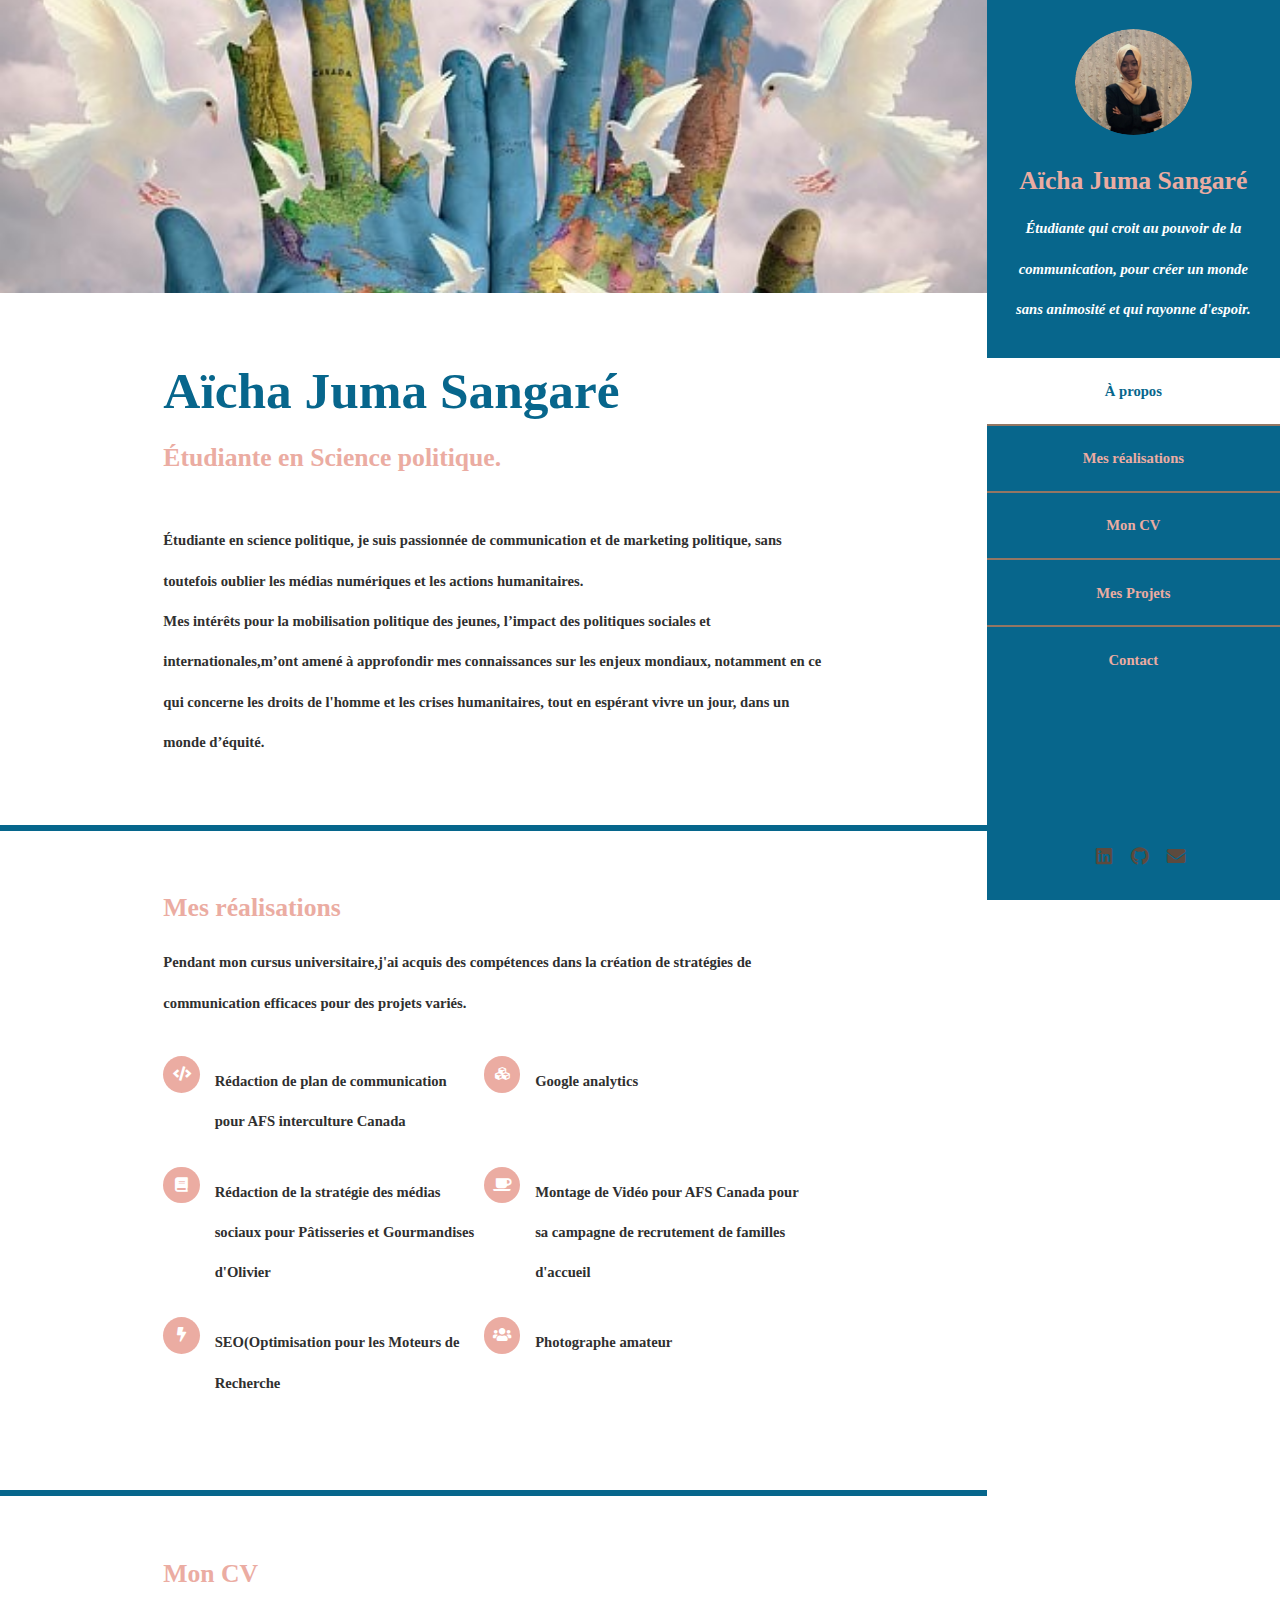
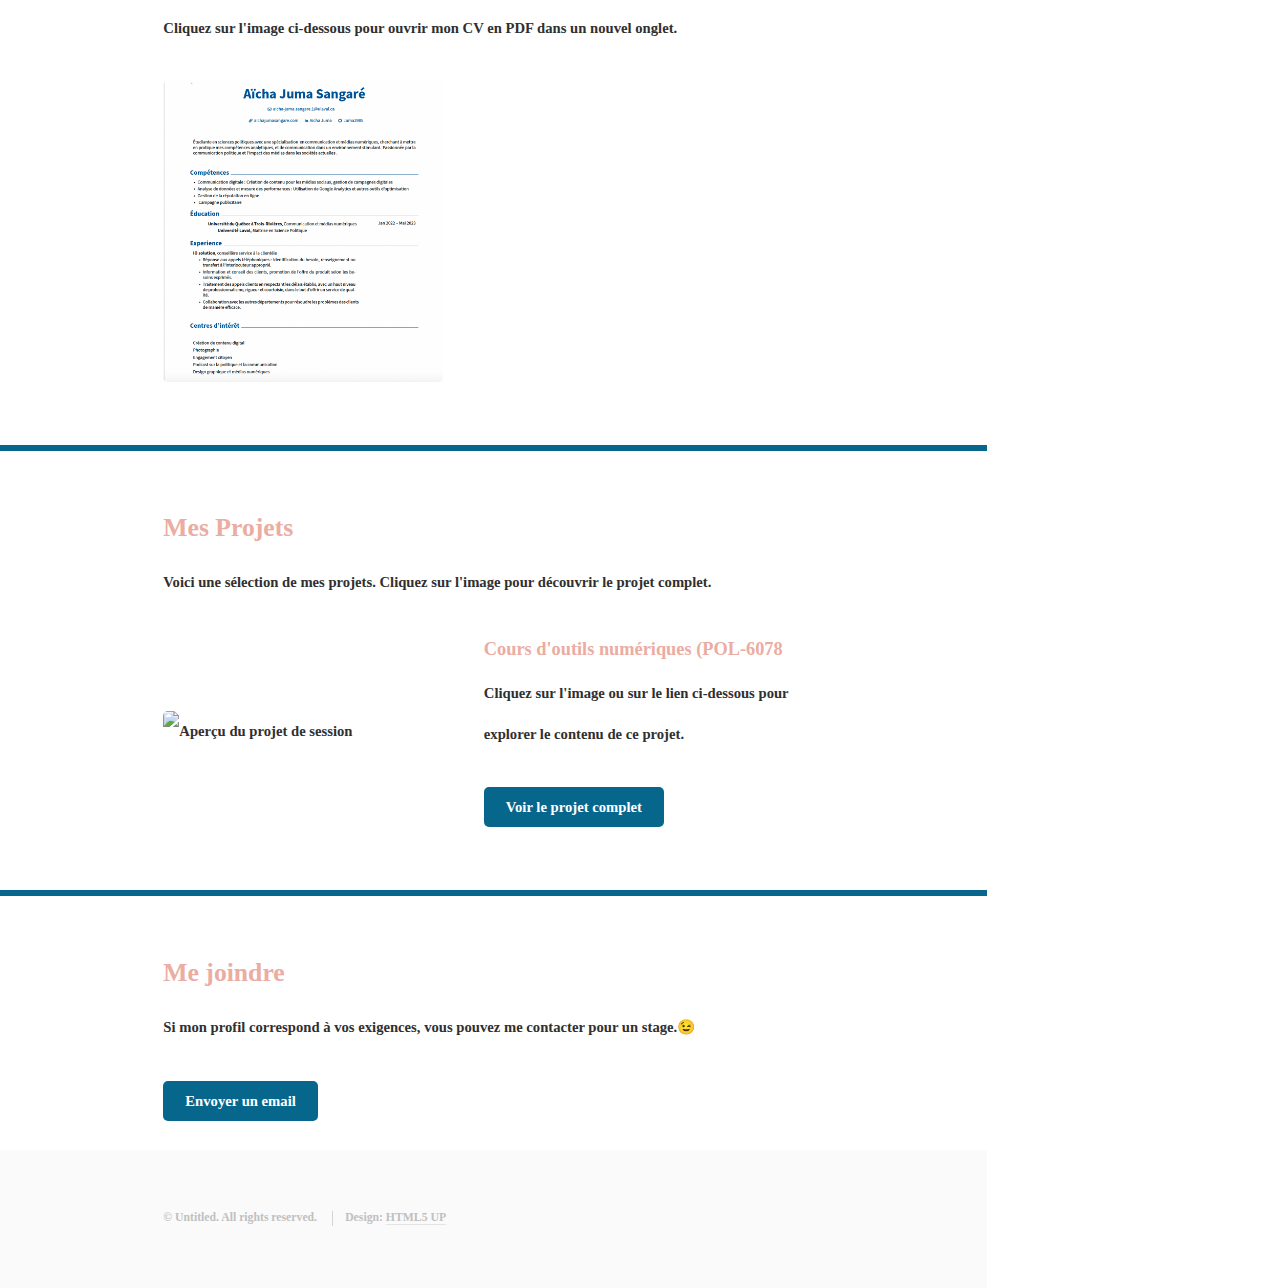
==== commit f1a3e8b5: "Mise à jour" ====
--- a/index.html
+++ b/index.html
@@ -129,21 +129,21 @@
           </div>
         </section>
         <!-- Mes projets -->
-<section id="projets">
-  <div class="container">
-    <h3>Mes Projets</h3>
-    <p>
+           <section id="projets">
+           <div class="container">
+            <h3>Mes Projets</h3>
+            <p>
       Voici une sélection de mes projets. Cliquez sur l'image pour découvrir le projet complet.
-    </p>
-    <div class="features">
+        </p>
+         <div class="features">
       <article>
         <!-- Aperçu du projet en image -->
-        <a href="projet_session/projet.html" class="image" target="_blank">
-          <img src="projet_session/projet.png" alt="Aperçu du projet de session" />
+         <a href="projet_session/projet.html" class="image" target="_blank">
+          <img src="projet_session/projet.png" alt="Aperçu du projet de session"/>
         </a>
         <div class="inner">
-          <h4>L'impact des médias sociaux sur la mobilisation politique des jeunes au Québec</h4>
-          <p>
+          <h4>Cours d'outils numériques (POL-6078</h4>
+           <p>
             Cliquez sur l'image ou sur le lien ci-dessous pour explorer le contenu de ce projet.
           </p>
           <!-- Lien direct vers le projet -->
@@ -157,9 +157,9 @@
     </div>
   </div>
 </section>
-        
-
-        <!-- Four -->
+    
+
+      <!-- Four -->
         <section id="four">
           <div class="container">
             <h3>Me joindre</h3>
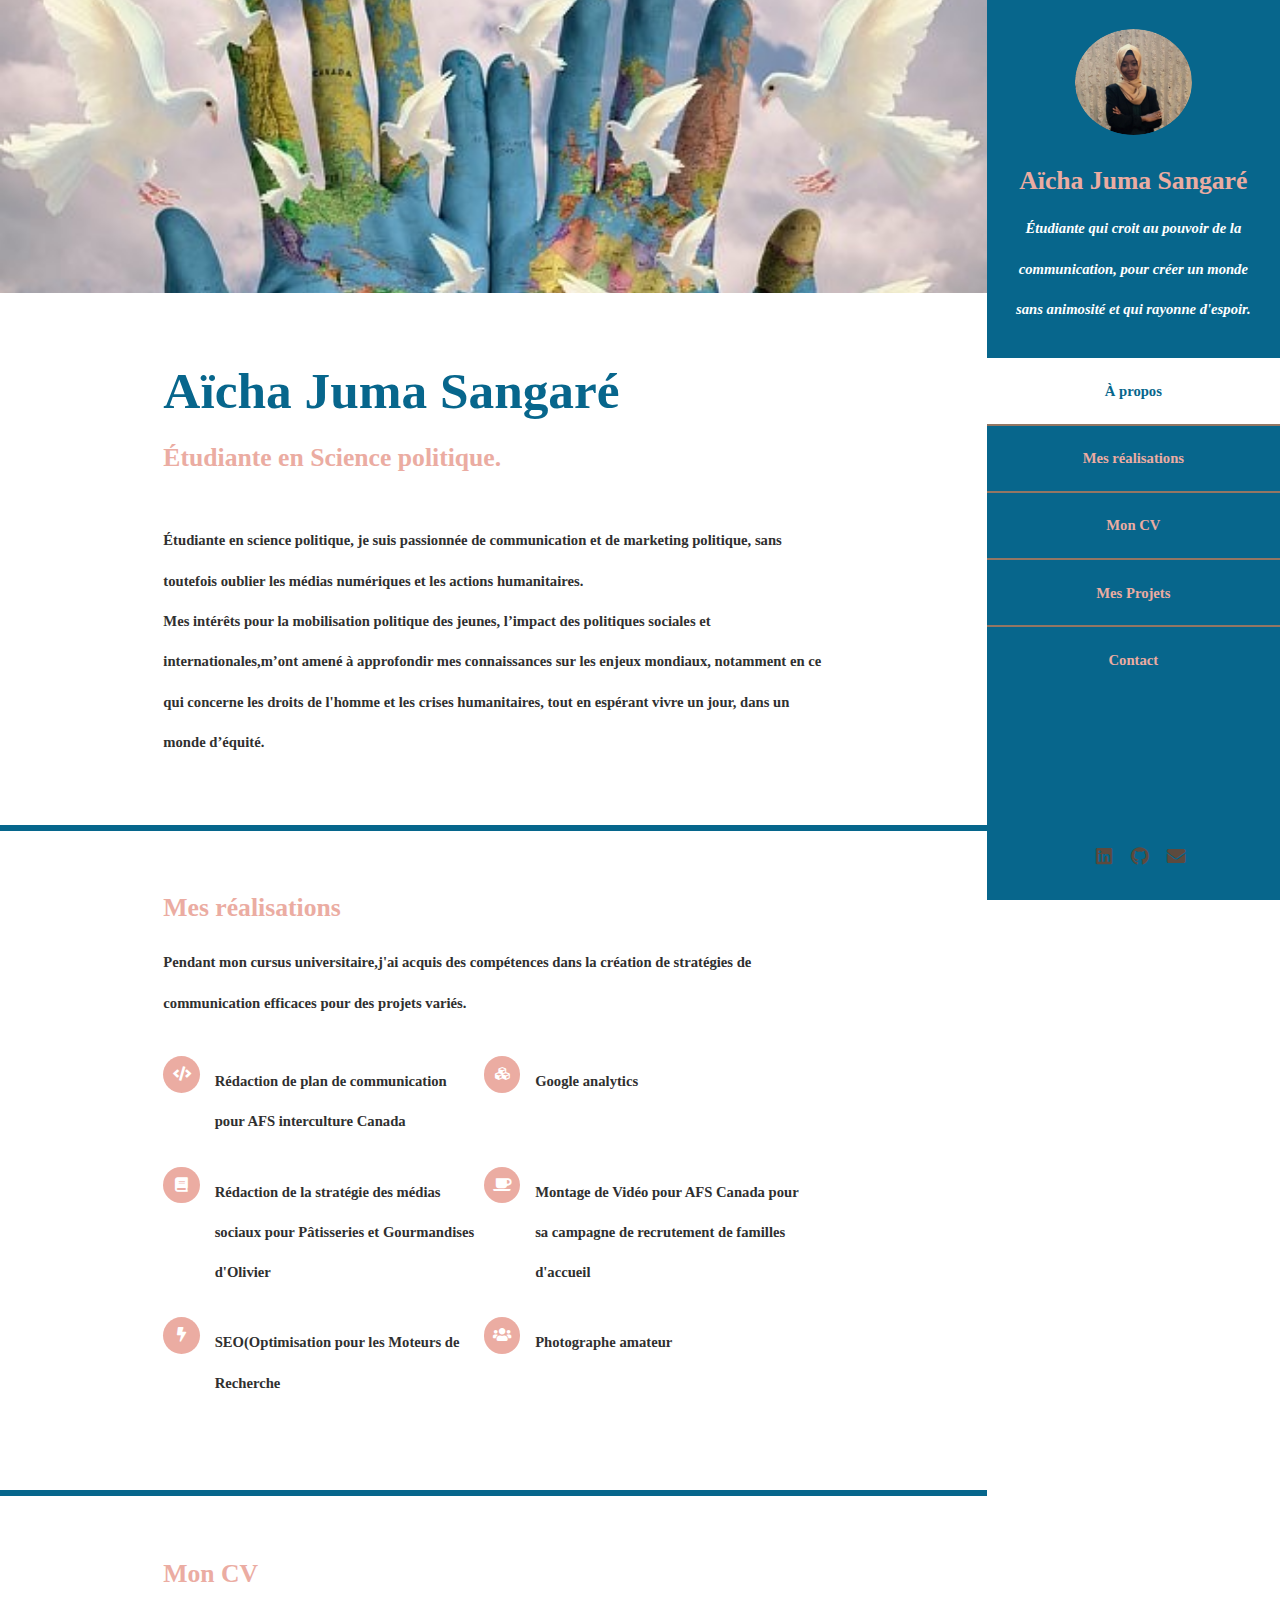
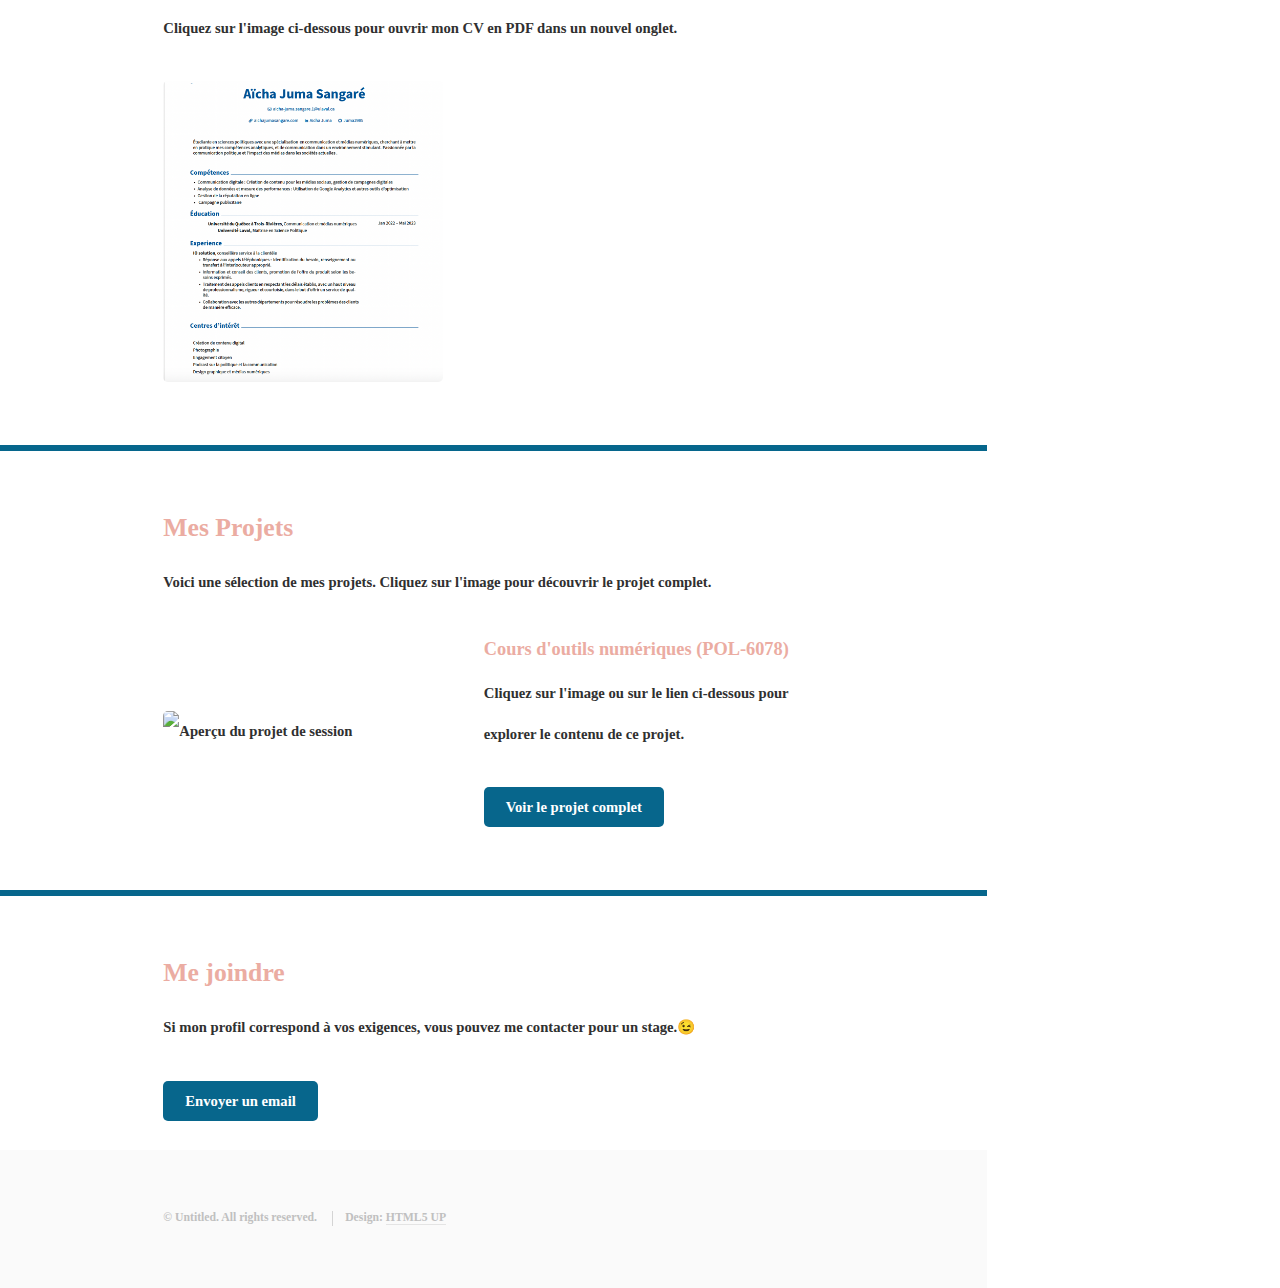
==== commit 2784d65b: "mise à jour" ====
--- a/index.html
+++ b/index.html
@@ -142,7 +142,7 @@
           <img src="projet_session/projet.png" alt="Aperçu du projet de session"/>
         </a>
         <div class="inner">
-          <h4>Cours d'outils numériques (POL-6078</h4>
+          <h4>Cours d'outils numériques (POL-6078)</h4>
            <p>
             Cliquez sur l'image ou sur le lien ci-dessous pour explorer le contenu de ce projet.
           </p>
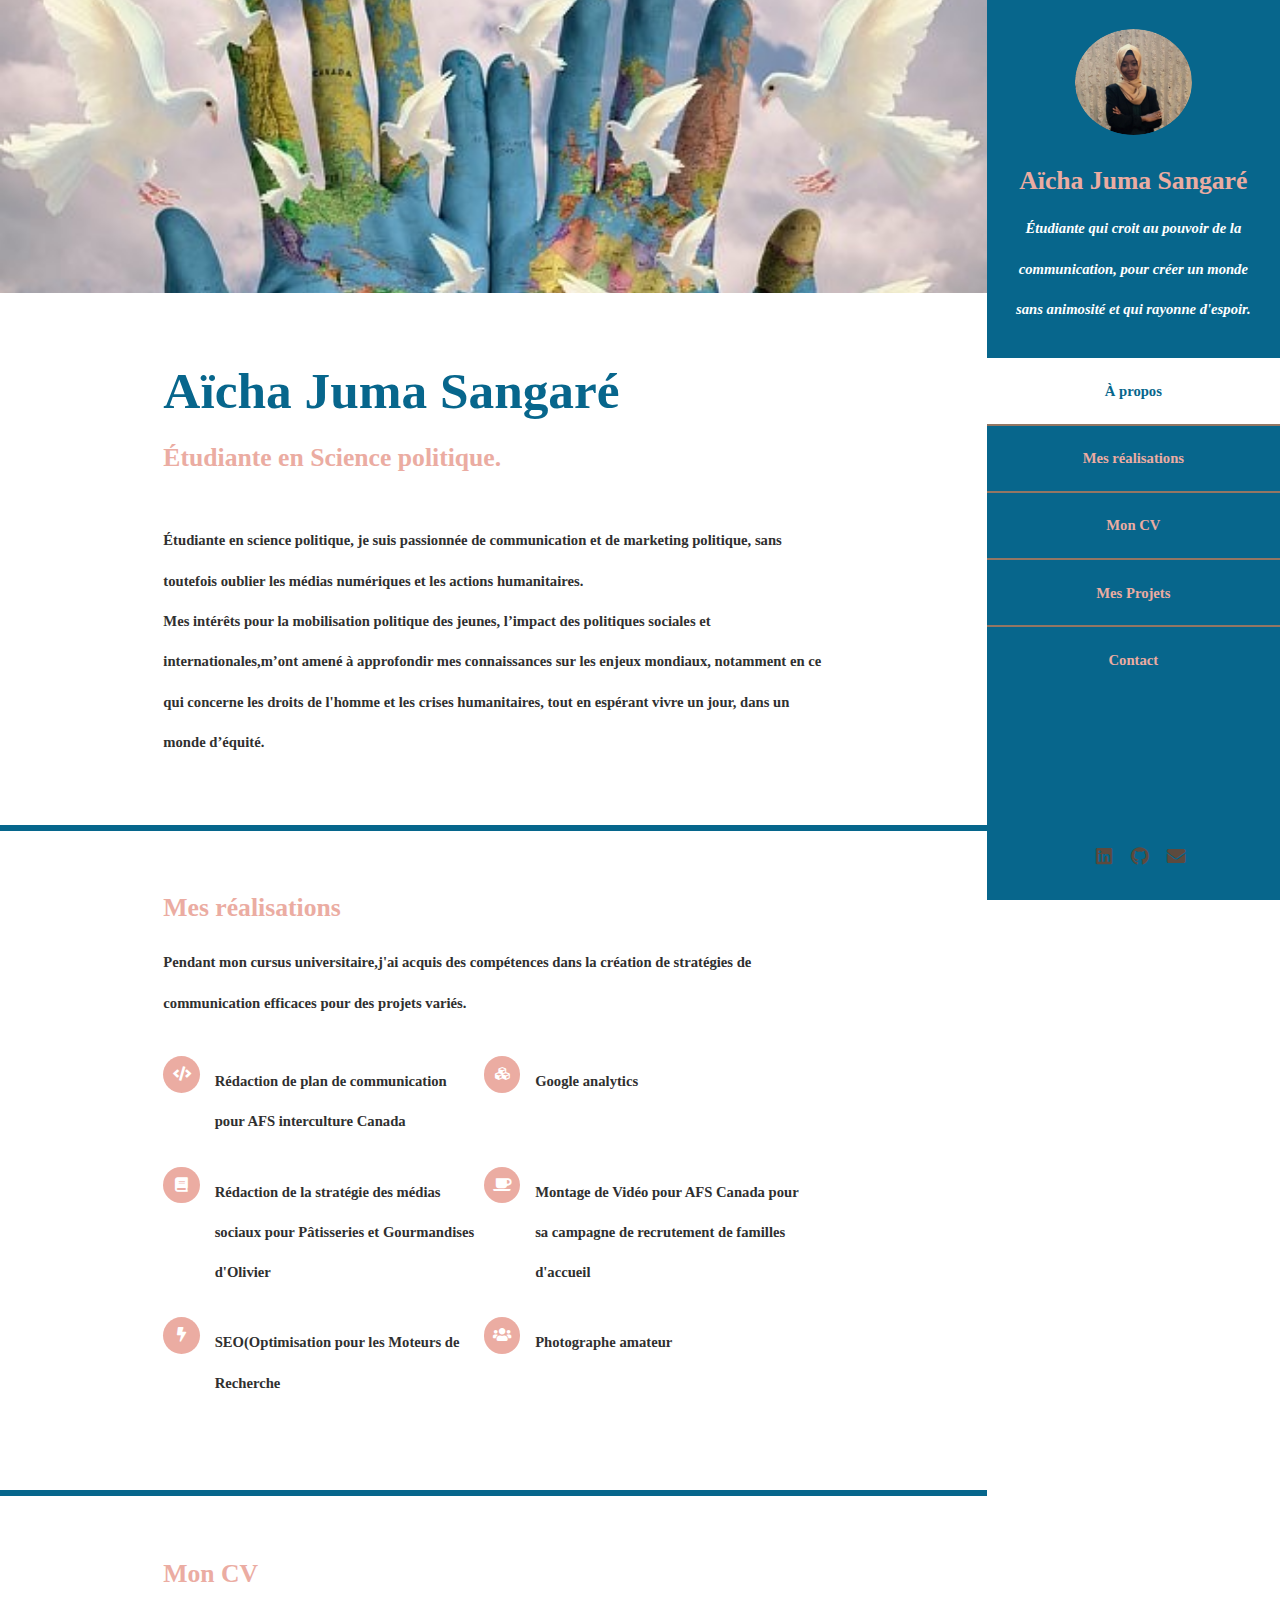
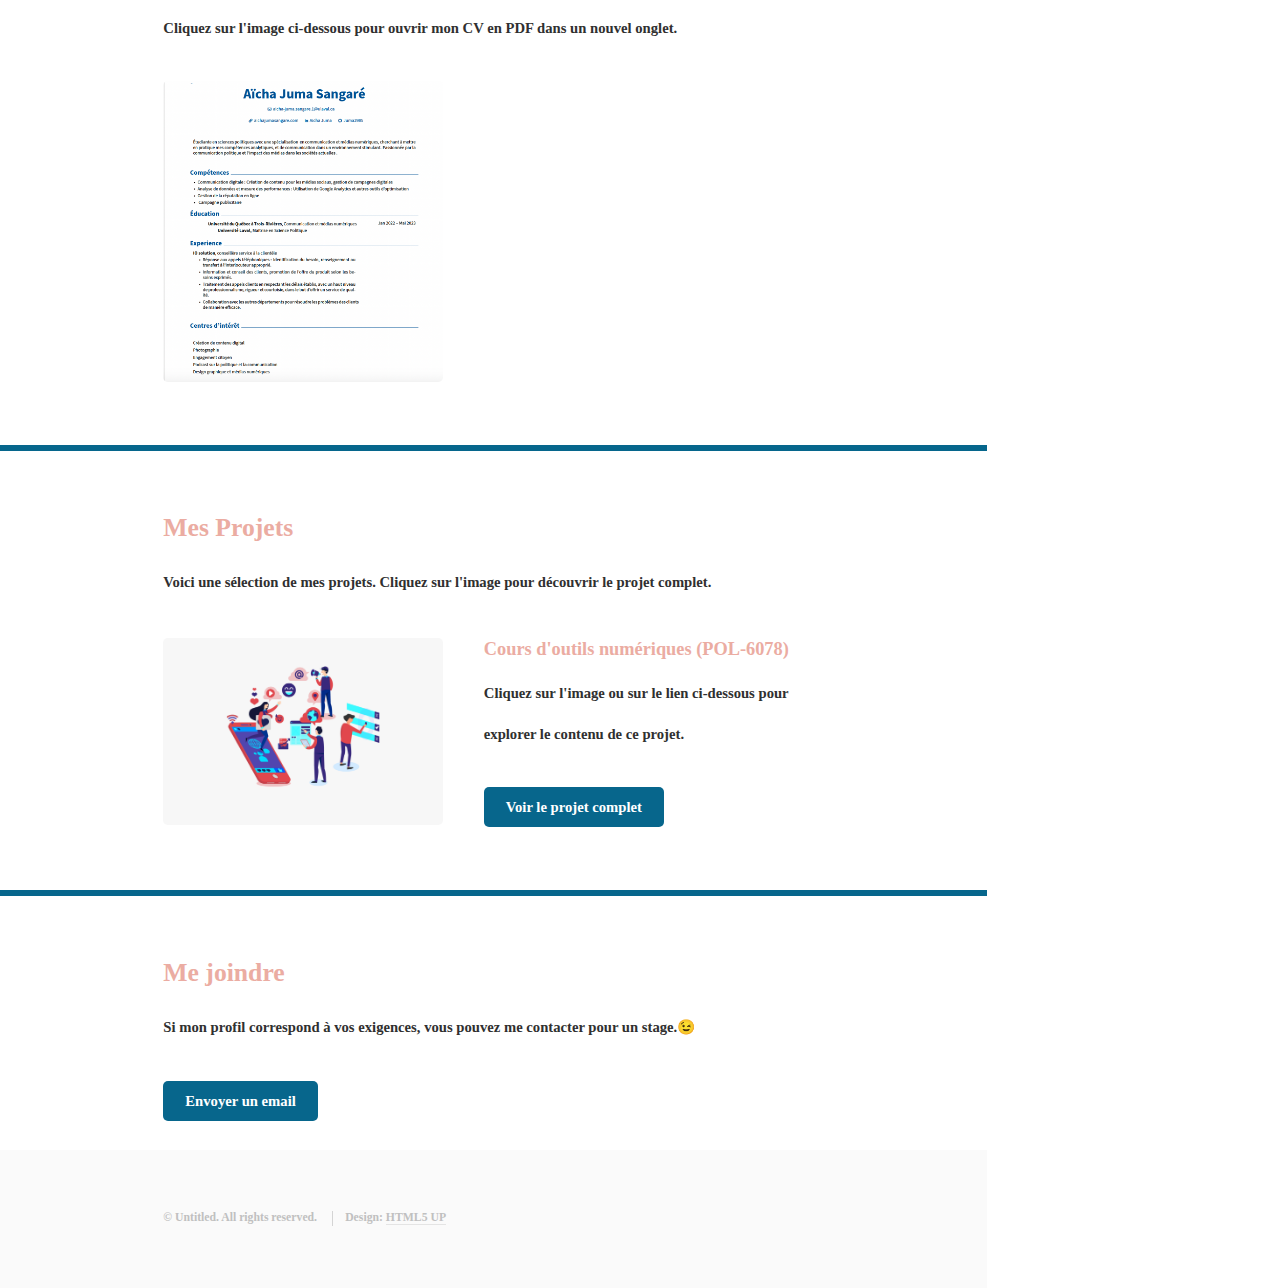
==== commit f4d00bdf: "Mise à jour" ====
--- a/index.html
+++ b/index.html
@@ -138,8 +138,8 @@
          <div class="features">
       <article>
         <!-- Aperçu du projet en image -->
-         <a href="projet_session/projet.html" class="image" target="_blank">
-          <img src="projet_session/projet.png" alt="Aperçu du projet de session"/>
+         <a href="Projet_session/projet.html" class="image" target="_blank">
+          <img src="Projet_session/projet.png" alt="Aperçu du projet de session"/>
         </a>
         <div class="inner">
           <h4>Cours d'outils numériques (POL-6078)</h4>
@@ -148,7 +148,7 @@
           </p>
           <!-- Lien direct vers le projet -->
           <p>
-            <a href="projet_session/projet.html" target="_blank" class="button primary">
+            <a href="Projet_session/projet.html" target="_blank" class="button primary">
               Voir le projet complet
             </a>
           </p>
